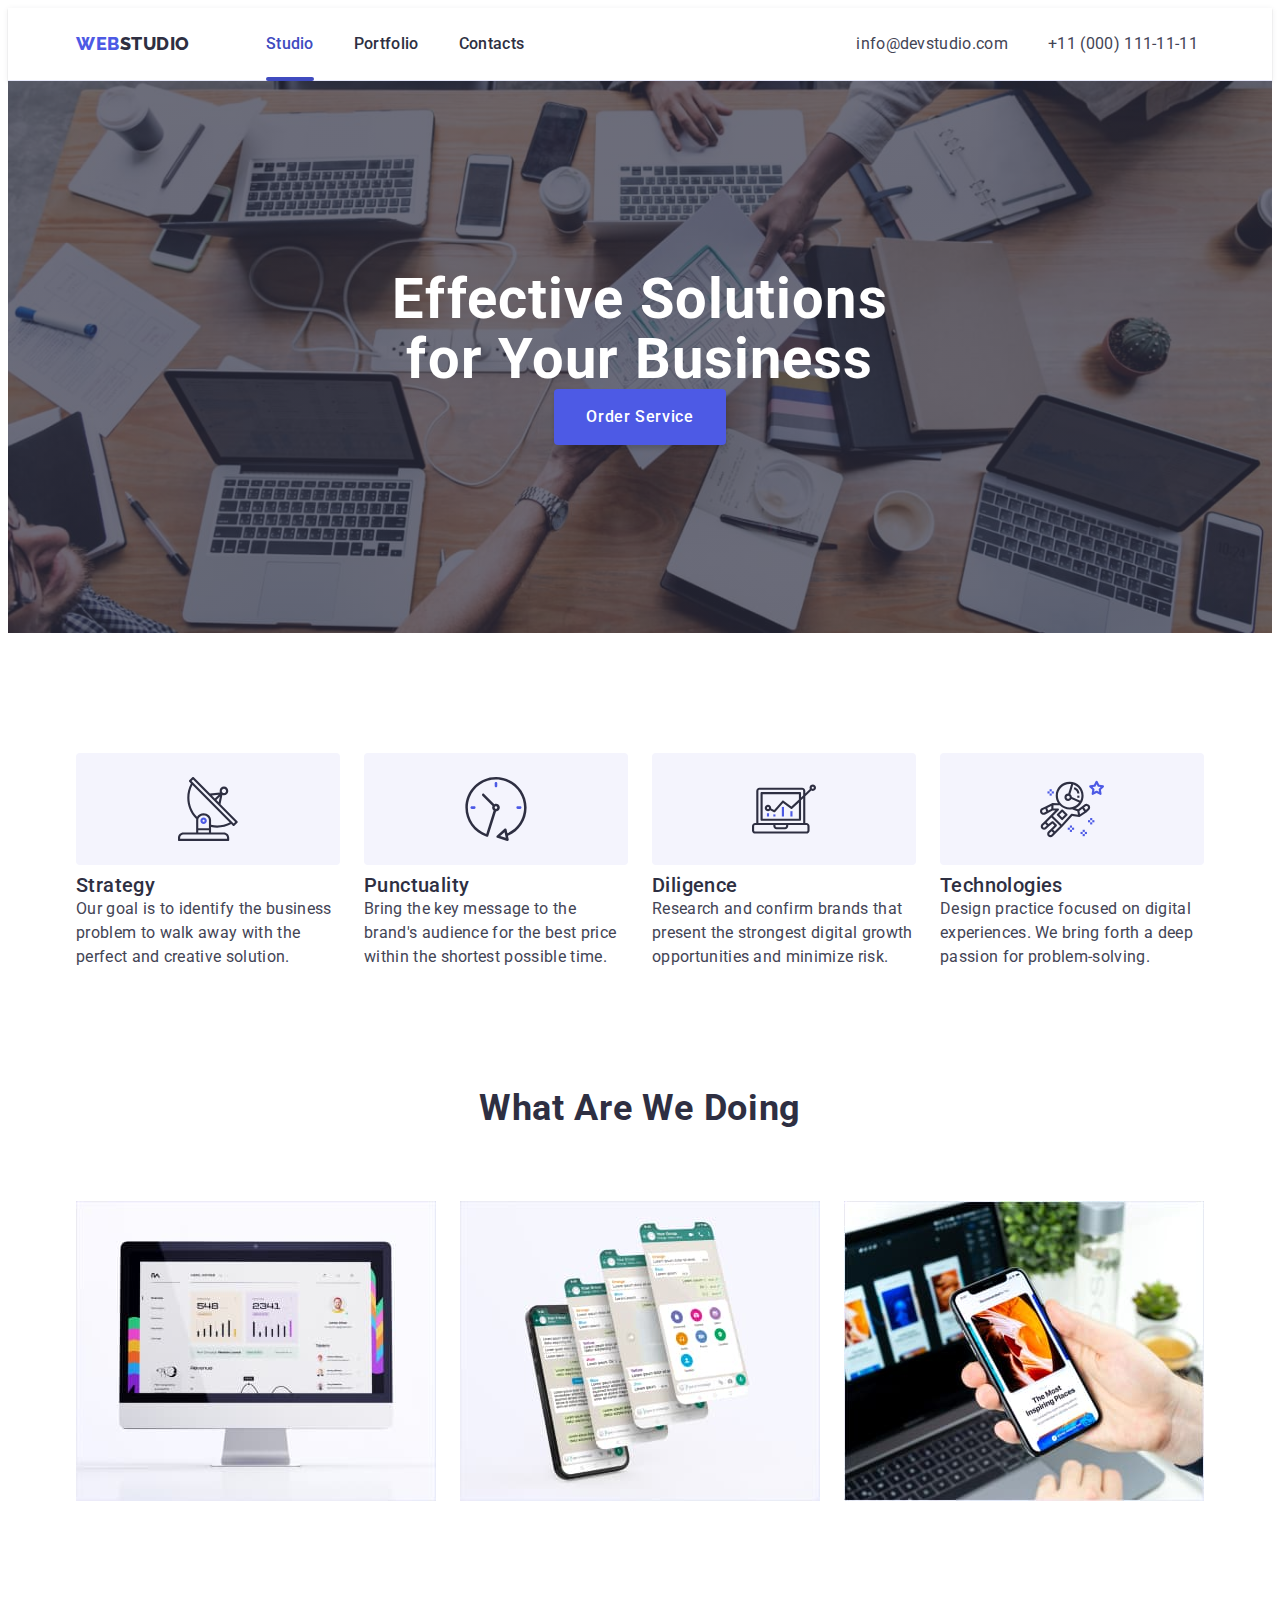
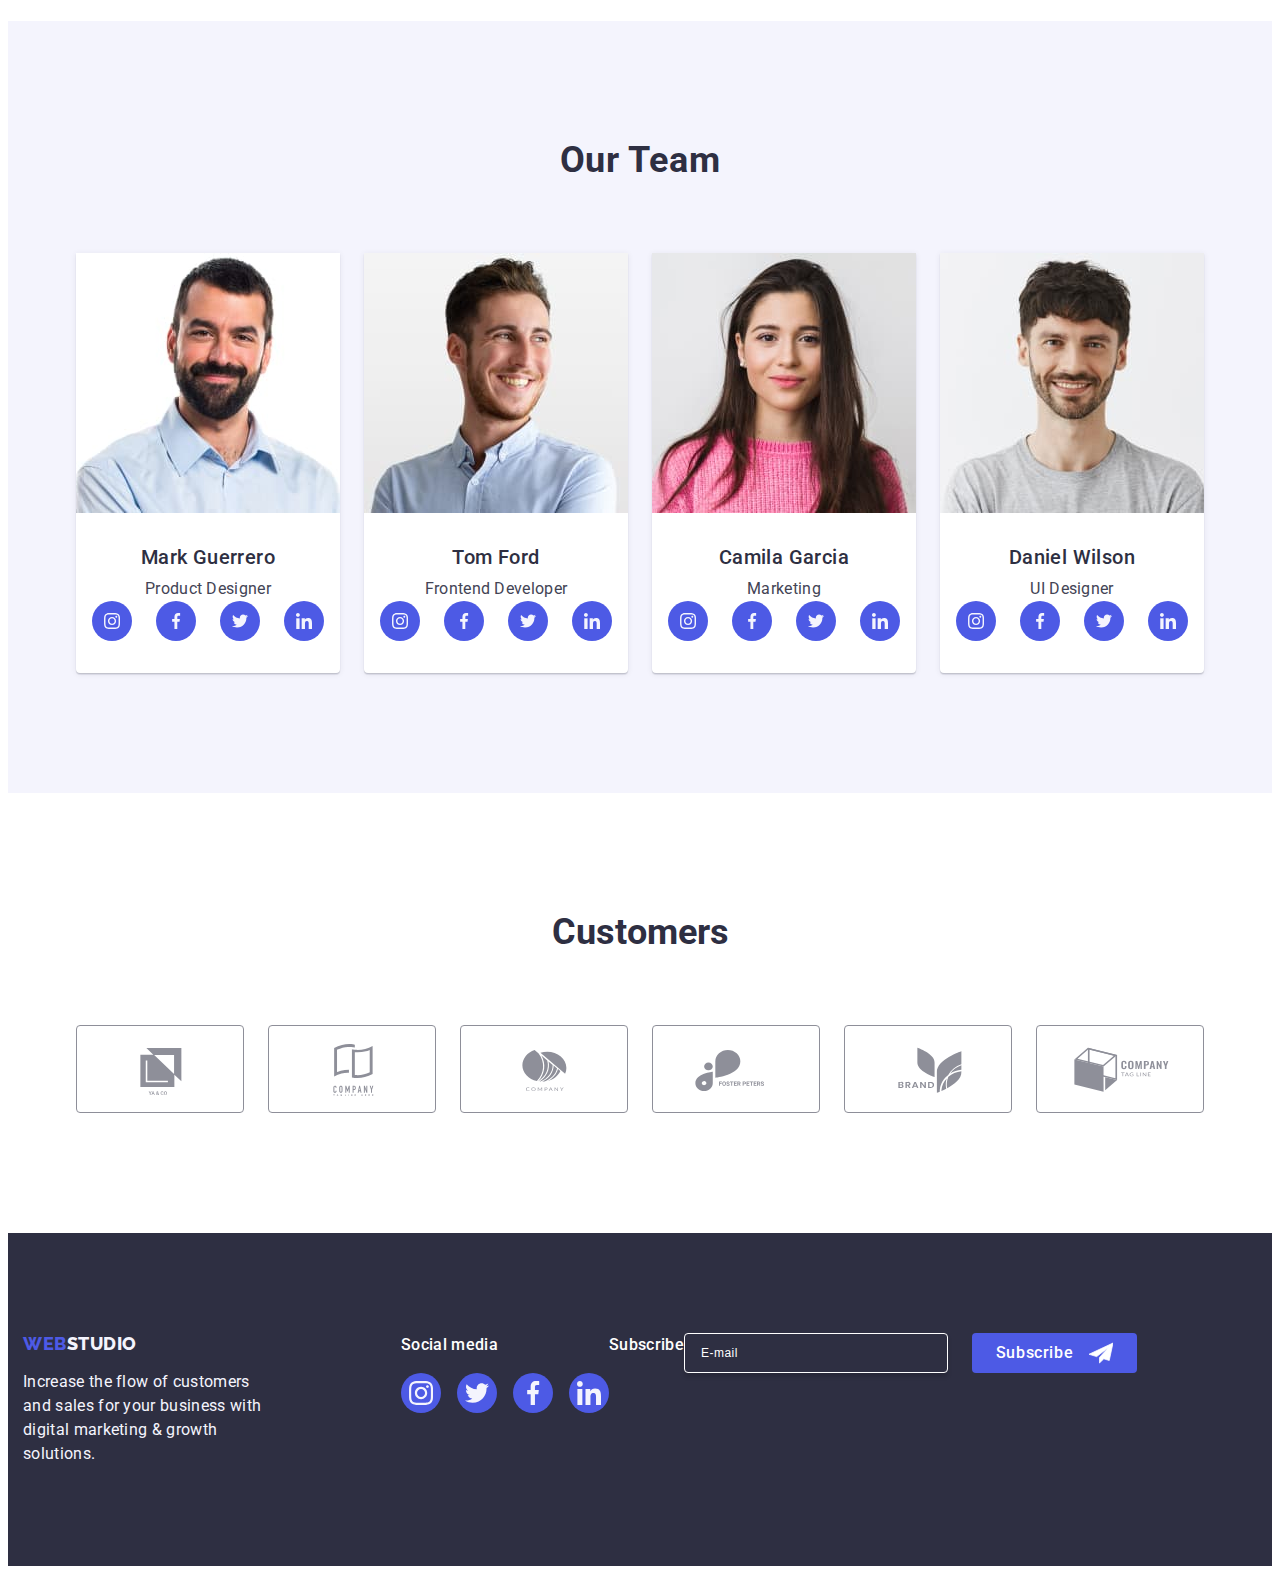
==== index.html @ aabfa842 "update" ====
<!DOCTYPE html>
<html lang="en">
  <head>
    <meta charset="utf-8" />
    <meta
      name="description"
      content="Learning the basics of HTML for beginners"
    />

    <title>WebStudio</title>
    <link
      rel="stylesheet"
      href="https://cdnjs.cloudflare.com/ajax/libs/modern-normalize/2.0.0/modern-normalize.min.css"
      integrity="sha512-4xo8blKMVCiXpTaLzQSLSw3KFOVPWhm/TRtuPVc4WG6kUgjH6J03IBuG7JZPkcWMxJ5huwaBpOpnwYElP/m6wg=="
      crossorigin="anonymous"
      referrerpolicy="no-referrer"
    />
    <link rel="stylesheet" href="./css/styles.css" />
    <link rel="preconnect" href="https://fonts.googleapis.com" />
    <link rel="preconnect" href="https://fonts.gstatic.com" crossorigin />
    <link
      href="https://fonts.googleapis.com/css2?family=Raleway:wght@800&family=Roboto:wght@400;500;700;900&display=swap"
      rel="stylesheet"
    />
  </head>
  <!-- Body -->
  <body>
    <header class="top-line">
      <div class="site-info container">
        <nav class="logo-line list">
          <a class="link logo-link" href="./index.html"
            >WEB<span class="logo-name">Studio</span></a
          >

          <ul class="list menu">
            <li class="pages">
              <a class="link input-list current" href="./index.html">Studio</a>
            </li>
            <li>
              <a class="link input-list" href="./portfolio.html">Portfolio</a>
            </li>
            <li>
              <a class="link input-list" href="">Contacts</a>
            </li>
          </ul>
        </nav>
        <address class="address-info">
          <ul class="list menu-contact">
            <li>
              <a class="link contacts-list" href="mailto:info@devstudio.com"
                >info@devstudio.com</a
              >
            </li>
            <li>
              <a class="link contacts-list" href="tel:+110001111111"
                >+11 (000) 111-11-11</a
              >
            </li>
          </ul>
        </address>
      </div>
    </header>
    <!-- Main -->
    <main>
      <!-- Section1 -->
      <section class="title">
        <div class="container">
          <h1 class="wrapper">Effective Solutions for Your Business</h1>
          <button class="main-button" type="button" data-modal-open="">
            Order Service
          </button>
        </div>
      </section>
      <!-- Section2 -->
      <section class="company-strategy">
        <div class="container">
          <h2 class="valuables visually-hidden">Hello</h2>
          <ul class="list card-set">
            <li class="list-item">
              <div class="image-company-box">
                <svg class="section-icon" width="64" height="64">
                  <use href="./images/icons.svg#icon-Group"></use>
                </svg>
              </div>
              <h3 class="valuables-list">Strategy</h3>
              <p class="valuables-descr">
                Our goal is to identify the business problem to walk away with
                the perfect and creative solution.
              </p>
            </li>

            <li class="list-item">
              <div class="image-company-box">
                <svg class="section-icon" width="64" height="64">
                  <use href="./images/icons.svg#icon-clock"></use>
                </svg>
              </div>

              <h3 class="valuables-list">Punctuality</h3>
              <p class="valuables-descr">
                Bring the key message to the brand's audience for the best price
                within the shortest possible time.
              </p>
            </li>

            <li class="list-item">
              <div class="image-company-box">
                <svg class="section-icon" width="64" height="64">
                  <use href="./images/icons.svg#icon-diagram"></use>
                </svg>
              </div>
              <h3 class="valuables-list">Diligence</h3>
              <p class="valuables-descr">
                Research and confirm brands that present the strongest digital
                growth opportunities and minimize risk.
              </p>
            </li>

            <li class="list-item">
              <div class="image-company-box">
                <svg class="section-icon" width="64" height="64">
                  <use href="./images/icons.svg#icon-astronaut"></use>
                </svg>
              </div>
              <h3 class="valuables-list">Technologies</h3>
              <p class="valuables-descr">
                Design practice focused on digital experiences. We bring forth a
                deep passion for problem-solving.
              </p>
            </li>
          </ul>
        </div>
      </section>
      <!-- Section3 -->
      <section class="pictures">
        <div class="container">
          <h2 class="company-activity">What are we doing</h2>
          <ul class="list picture-company">
            <li class="pic-description">
              <img src="./images/img1.jpg" alt="picture" width="360" />
            </li>
            <li class="pic-description">
              <img src="./images/img2.jpg" alt="picture2" width="360" />
            </li>
            <li class="pic-description">
              <img src="./images/img3.jpg" alt="picture3" width="360" />
            </li>
          </ul>
        </div>
      </section>

      <!-- Section4 -->
      <section class="section-team">
        <div class="container">
          <h2 class="team-workers">Our Team</h2>
          <ul class="list photo">
            <li class="specialists">
              <img src="./images/img4.jpg" alt="picture4" width="264" />
              <div class="profession">
                <h3 class="valuables-list-subtitle">Mark Guerrero</h3>
                <p class="valuables-list-descr">Product Designer</p>
                <ul class="social-networks">
                  <li class="social-media">
                    <a
                      class="social-link"
                      href="./images/icons.svg#icon-instagram"
                    >
                      <svg class="logotype" width="16" height="16">
                        <use href="./images/icons.svg#icon-instagram"></use>
                      </svg>
                    </a>
                  </li>
                  <li class="social-media">
                    <a
                      class="social-link"
                      href="./images/icons.svg#icon-facebook"
                      ><svg class="logotype" width="16" height="16">
                        <use href="./images/icons.svg#icon-facebook"></use>
                      </svg>
                    </a>
                  </li>
                  <li class="social-media">
                    <a
                      class="social-link"
                      href="./images/icons.svg#icon-twitter"
                    >
                      <svg class="logotype" width="16" height="16">
                        <use href="./images/icons.svg#icon-twitter"></use>
                      </svg>
                    </a>
                  </li>
                  <li class="social-media">
                    <a
                      class="social-link"
                      href="./images/icons.svg#icon-linkedin"
                      ><svg class="logotype" width="16" height="16">
                        <use href="./images/icons.svg#icon-linkedin"></use>
                      </svg>
                    </a>
                  </li>
                </ul>
              </div>
            </li>
            <li class="specialists">
              <img src="./images/img5.jpg" alt="picture5" width="264" />
              <div class="profession">
                <h3 class="valuables-list-subtitle">Tom Ford</h3>
                <p class="valuables-list-descr">Frontend Developer</p>
                <ul class="social-networks">
                  <li class="social-media">
                    <a
                      class="social-link"
                      href="./images/icons.svg#icon-instagram"
                      ><svg class="logotype" width="16" height="16">
                        <use href="./images/icons.svg#icon-instagram"></use>
                      </svg>
                    </a>
                  </li>
                  <li class="social-media">
                    <a
                      class="social-link"
                      href="./images/icons.svg#icon-facebook"
                      ><svg class="logotype" width="16" height="16">
                        <use href="./images/icons.svg#icon-facebook"></use>
                      </svg>
                    </a>
                  </li>
                  <li class="social-media">
                    <a
                      class="social-link"
                      href="./images/icons.svg#icon-twitter"
                      ><svg class="logotype" width="16" height="16">
                        <use href="./images/icons.svg#icon-twitter"></use>
                      </svg>
                    </a>
                  </li>
                  <li class="social-media">
                    <a
                      class="social-link"
                      href="./images/icons.svg#icon-linkedin"
                      ><svg class="logotype" width="16" height="16">
                        <use href="./images/icons.svg#icon-linkedin"></use>
                      </svg>
                    </a>
                  </li>
                </ul>
              </div>
            </li>

            <li class="specialists">
              <img src="./images/img6.jpg" alt="picture6" width="264" />
              <div class="profession">
                <h3 class="valuables-list-subtitle">Camila Garcia</h3>
                <p class="valuables-list-descr">Marketing</p>
                <ul class="social-networks">
                  <li class="social-media">
                    <a
                      class="social-link"
                      href="./images/icons.svg#icon-instagram"
                      ><svg class="logotype" width="16" height="16">
                        <use href="./images/icons.svg#icon-instagram"></use>
                      </svg>
                    </a>
                  </li>
                  <li class="social-media">
                    <a
                      class="social-link"
                      href="./images/icons.svg#icon-facebook"
                      ><svg class="logotype" width="16" height="16">
                        <use href="./images/icons.svg#icon-facebook"></use>
                      </svg>
                    </a>
                  </li>
                  <li class="social-media">
                    <a
                      class="social-link"
                      href="./images/icons.svg#icon-twitter"
                      ><svg class="logotype" width="16" height="16">
                        <use href="./images/icons.svg#icon-twitter"></use>
                      </svg>
                    </a>
                  </li>
                  <li class="social-media">
                    <a
                      class="social-link"
                      href="./images/icons.svg#icon-linkedin"
                      ><svg class="logotype" width="16" height="16">
                        <use href="./images/icons.svg#icon-linkedin"></use>
                      </svg>
                    </a>
                  </li>
                </ul>
              </div>
            </li>

            <li class="specialists">
              <img src="./images/img7.jpg" alt="picture7" width="264" />
              <div class="profession">
                <h3 class="valuables-list-subtitle">Daniel Wilson</h3>
                <p class="valuables-list-descr">UI Designer</p>
                <ul class="social-networks">
                  <li class="social-media">
                    <a
                      class="social-link"
                      href="./images/icons.svg#icon-instagram"
                      ><svg class="logotype" width="16" height="16">
                        <use href="./images/icons.svg#icon-instagram"></use>
                      </svg>
                    </a>
                  </li>
                  <li class="social-media">
                    <a
                      class="social-link"
                      href="./images/icons.svg#icon-facebook"
                      ><svg class="logotype" width="16" height="16">
                        <use href="./images/icons.svg#icon-facebook"></use>
                      </svg>
                    </a>
                  </li>
                  <li class="social-media">
                    <a
                      class="social-link"
                      href="./images/icons.svg#icon-twitter"
                      ><svg class="logotype" width="16" height="16">
                        <use href="./images/icons.svg#icon-twitter"></use>
                      </svg>
                    </a>
                  </li>
                  <li class="social-media">
                    <a
                      class="social-link"
                      href="./images/icons.svg#icon-linkedin"
                      ><svg class="logotype" width="16" height="16">
                        <use href="./images/icons.svg#icon-linkedin"></use>
                      </svg>
                    </a>
                  </li>
                </ul>
              </div>
            </li>
          </ul>
        </div>
      </section>
      <!-- Section 5 -->
      <section class="customers">
        <div class="container">
          <h2 class="section-name">Customers</h2>
          <ul class="clients">
            <li class="client-pic">
              <a class="client-img" href="./images/icons.svg#icon-Logotip"
                ><svg class="client-logo" width="104" height="56">
                  <use href="./images/icons.svg#icon-Logotip"></use>
                </svg>
              </a>
            </li>
            <li class="client-pic">
              <a class="client-img" href="./images/icons.svg#icon-Logotip1"
                ><svg class="client-logo" width="104" height="56">
                  <use href="./images/icons.svg#icon-Logotip1"></use>
                </svg>
              </a>
            </li>
            <li class="client-pic">
              <a class="client-img" href="./images/icons.svg#icon-Logotip2"
                ><svg class="client-logo" width="104" height="56">
                  <use href="./images/icons.svg#icon-Logotip2"></use>
                </svg>
              </a>
            </li>
            <li class="client-pic">
              <a class="client-img" href="./images/icons.svg#icon-Logotip3"
                ><svg class="client-logo" width="104" height="56">
                  <use href="./images/icons.svg#icon-Logotip3"></use>
                </svg>
              </a>
            </li>
            <li class="client-pic">
              <a class="client-img" href="./images/icons.svg#icon-Logotip4"
                ><svg class="client-logo" width="104" height="56">
                  <use href="./images/icons.svg#icon-Logotip4"></use>
                </svg>
              </a>
            </li>
            <li class="client-pic">
              <a class="client-img" href="./images/icons.svg#icon-Logotip5"
                ><svg class="client-logo" width="104" height="56">
                  <use href="./images/icons.svg#icon-Logotip5"></use>
                </svg>
              </a>
            </li>
          </ul>
        </div>
      </section>
    </main>
    <!-- Footer -->
    <footer class="page-down">
      <div class="container foot-class">
        <div class="logo-contain">
          <a class="link logo-web" href="./index.html"
            >Web<span class="logo-down-name">Studio</span></a
          >
          <p class="footer-descr">
            Increase the flow of customers and sales for your business with
            digital marketing & growth solutions.
          </p>
        </div>

        <div>
          <p class="social-m">Social media</p>
          <ul class="social-icon">
            <li class="link-item">
              <a class="social-id" href="./images/icons.svg#icon-instagram"
                ><svg class="id-media" width="24" height="24">
                  <use href="./images/icons.svg#icon-instagram"></use>
                </svg>
              </a>
            </li>
            <li class="link-item">
              <a class="social-id" href="./images/icons.svg#icon-twitter"
                ><svg class="id-media" width="24" height="24">
                  <use href="./images/icons.svg#icon-twitter"></use>
                </svg>
              </a>
            </li>
            <li class="link-item">
              <a class="social-id" href="./images/icons.svg#icon-facebook"
                ><svg class="id-media" width="24" height="24">
                  <use href="./images/icons.svg#icon-facebook"></use>
                </svg>
              </a>
            </li>
            <li class="link-item">
              <a class="social-id" href="./images/icons.svg#icon-linkedin"
                ><svg class="id-media" width="24" height="24">
                  <use href="./images/icons.svg#icon-linkedin"></use>
                </svg>
              </a>
            </li>
          </ul>
        </div>
        <div class="footer-bottom">
          <p class="subscribe-class">Subscribe</p>
          <form class="footer-form" name="subscribe_form">
            <label class="label-class">
              <input
                class="footer-form-input"
                name="subscribe_email"
                type="email"
                placeholder="E-mail"
            /></label>

            <button class="button-form" type="submit">
              Subscribe
              <svg class="button-form-icon" width="24" height="24">
                <use href="./images/icons.svg#icon-Frame-3"></use>
              </svg>
            </button>
          </form>
        </div>
      </div>
    </footer>
    <!-- Modal window -->

    <div class="backdrop is-hidden" data-modal>
      <div class="modal">
        <button type="button" class="close-button" data-modal-close>
          <svg class="modal-icon" width="8" height="8">
            <use href="./images/icons.svg#icon-close-black-18dp-2-1"></use>
          </svg>
        </button>
        <p class="modal-caption">
          Leave your contacts and we will call you back
        </p>
        <form
          class="modal-form"
          name="feedback-form"
          novalidate
          autocomplete="on"
        >
          <div class="modal-form-contain">
            <label class="modal-form-label" for="user-name">Name</label>
            <div class="modal-form-field">
              <input
                class="modal-form-input"
                type="text"
                name="user-name"
                id="user-name"
                placeholder="Ivan Ivanov"
                required
                minlength="3"
              />
              <svg class="modal-form-icon" width="18" height="24">
                <use href="./images/icons.svg#icon-person-black-18dp-1"></use>
              </svg>
            </div>
          </div>

          <div class="modal-form-contain">
            <label class="modal-form-label" for="user-phone">Phone</label>
            <div class="modal-form-field">
              <input
                class="modal-form-input"
                type="tel"
                name="user-phone"
                id="user-phone"
                placeholder=""
                minlength="12"
                maxlength="12"
              />
              <svg class="modal-form-icon" width="18" height="24">
                <use href="./images/icons.svg#icon-phone-black-18dp-1"></use>
              </svg>
            </div>
          </div>

          <div class="modal-form-contain">
            <label class="modal-form-label" for="user-email">Email</label>
            <div class="modal-form-field">
              <input
                class="modal-form-input"
                type="email"
                name="user-email"
                id="user-email"
                placeholder="example@example.com"
                required
              />
              <svg class="modal-form-icon" width="18" height="24">
                <use href="./images/icons.svg#icon-email-black-18dp-1"></use>
              </svg>
            </div>
          </div>

          <div class="modal-form-contain">
            <label class="modal-form-label" for="user-comment">Comments</label>
            <div class="modal-form-field">
              <textarea
                class="modal-form-comment"
                name="user-comment"
                id="user-comment"
                rows="5"
                placeholder="Text input"
              ></textarea>
            </div>
          </div>

          <div class="checkbox-container">
            <input
              class="checkbox visually-hidden"
              type="checkbox"
              name="user-privacy"
              value="true"
              id="user-privacy"
            />
            <label class="modal-form-agreement" for="user-privacy"
              >I accept the terms and conditions of the
              <span class="modal-form-desc">
                <svg class="modal-icon-check" width="10" height="8">
                  <use href="./images/icons.svg#icon-Checkbox"></use>
                </svg>
              </span>
              <a
                class="modal-form-link"
                href=""
                target="_blank"
                rel="noopener noreferrer"
                >Privacy Policy</a
              >
            </label>
          </div>

          <button class="button-form modal-form-btn" type="submit">Send</button>
        </form>
      </div>
    </div>

    <script src="./js/modal.js"></script>
  </body>
</html>
---- css/styles.css ----
:root {
  --brand-color: #404bf4;
  --primary-white-color: #ffffff;
  --body-color: #434455;
  --clasic-background-color: #f4f4fd;
  --footer-color: #2e2f42;
  --button-color: #4d5ae5;
}
h1,
h2,
h3,
h4 {
  margin: 0;
}
p {
  margin: 0;
}
ul {
  margin: 0;
  padding: 0;
  list-style-type: none;
}
.title {
  background-color: #2e2f42;
  background-image: linear-gradient(
      rgba(46, 47, 66, 0.7),
      rgba(46, 47, 66, 0.7)
    ),
    url(../images/people-office.jpg);
  background-repeat: no-repeat;
  background-size: cover;
  background-position: center;
  color: white;
  padding: 188px 0;
  max-width: 1440px;
}
.logo-name {
  color: #2e2f42;
  font-family: "Raleway", sans-serif;
  font-weight: 800;
  font-size: 18px;
  line-height: 1.17;
  letter-spacing: 0.03em;
  text-transform: uppercase;
}
.logo-link {
  font-family: "Raleway", sans-serif;
  font-weight: 800;
  font-size: 18px;
  line-height: 1.17;
  letter-spacing: 0.03em;
  text-transform: uppercase;
  color: #4d5ae5;
  margin-right: 76px;
}
.logo-down-name {
  font-family: "Raleway", sans-serif;
  font-weight: 800;
  font-size: 18px;
  line-height: 1.17;
  letter-spacing: 0.03em;
  text-transform: uppercase;
  color: #f4f4fd;
}

.company-activity {
  background-color: white;
  color: #2e2f42;
  font-size: 36px;
  line-height: 1.11;
  text-align: center;
  letter-spacing: 0.02em;
  text-transform: capitalize;
  margin-bottom: 72px;
}
.team-workers {
  background-color: #f4f4fd;
  color: #2e2f42;
  font-size: 36px;
  line-height: 1.11;
  text-align: center;
  letter-spacing: 0.02em;
  text-transform: capitalize;
  margin-bottom: 72px;
}
.photo {
  display: flex;
  gap: 24px;
}
.valuables-list {
  width: 264px;
  color: var(--navyblue, #2e2f42);
  font-size: 20px;
  font-style: normal;
  font-weight: 500;
  line-height: 24px;
  letter-spacing: 0.4px;
}
.valuables-descr {
  width: 264px;
  color: var(--slate, #434455);
  font-size: 16px;
  font-style: normal;
  font-weight: 400;
  line-height: 24px;
  letter-spacing: 0.32px;
}
.valuables-list-descr {
  color: #434455;
  font-size: 16px;
  line-height: 1.5;
  letter-spacing: 0.02em;
  text-align: center;
  line-height: 24px;
}

.logo-web {
  font-family: "Raleway", sans-serif;
  font-weight: 800;
  font-size: 18px;
  line-height: 1.17;
  letter-spacing: 0.03em;
  text-transform: uppercase;
  color: #4d5ae5;
  display: inline-block;
  margin-bottom: 16px;
}
.main-button {
  background-color: #4d5ae5;
  color: white;
  font-family: "Roboto", sans-serif;
  font-weight: 500;
  font-size: 16px;
  line-height: 1.5;
  letter-spacing: 0.04em;
  cursor: pointer;
  padding: 16px 32px;
  border-radius: 4px;
  box-shadow: 0px 4px 4px 0px rgba(0, 0, 0, 0.15);
  display: block;
  min-width: 169px;
  height: 56px;
  border: none;
  margin: 0 auto;
  transition: background-color 250ms cubic-bezier(0.4, 0, 0.2, 1);
}
.link {
  text-decoration: none;
}
.main-button:hover {
  color: white;
  background-color: #404bbf;
}
.main-button:focus {
  background-color: #404bbf;
}
.other-buttons {
  font-family: "Roboto", sans-serif;
  color: #4d5ae5;
  background-color: #f4f4fd;
  font-weight: 500;
  font-size: 16px;
  line-height: 1.5;
  letter-spacing: 0.04em;
  cursor: pointer;
  padding: 12px 24px;
  border: 1px solid #e7e9fc;
  border-radius: 4px;
  transition: color 250ms cubic-bezier(0.4, 0, 0.2, 1),
    background-color 250ms cubic-bezier(0.4, 0, 0.2, 1),
    border-color 250ms cubic-bezier(0.4, 0, 0.2, 1),
    box-shadow 250ms cubic-bezier(0.4, 0, 0.2, 1);
}
.other-buttons:hover,
.other-buttons:focus {
  color: white;
  background-color: #404bbf;
  border: 1px solid transparent;
  box-shadow: 0px 3px 1px rgba(0, 0, 0, 0.1), 0px 2px 1px rgba(0, 0, 0, 0.08),
    0px 2px 2px rgba(0, 0, 0, 0.12);
}

.apps {
  display: block;
  transition: box-shadow 250ms cubic-bezier(0.4, 0, 0.2, 1);
}
.apps:hover,
.apps:focus {
  box-shadow: 0px 1px 6px rgba(46, 47, 66, 0.08),
    0px 1px 1px rgba(46, 47, 66, 0.16), 0px 2px 1px rgba(46, 47, 66, 0.08);
  transform: translateY(0%);
}
.footer-descr {
  color: #f4f4fd;
  line-height: 1.5;
  letter-spacing: 0.02em;
  max-width: 264px;
}
.input-list {
  font-weight: 500;
  font-size: 16px;
  line-height: 1.5;
  letter-spacing: 0.02em;
  text-decoration: none;
  padding: 24px 0 24px;
  display: block;
  position: relative;
  transition: color 250ms cubic-bezier(0.4, 0, 0.2, 1);
  color: var(--navyblue, #2e2f42);
}
.current {
  color: #404bbf;
  position: relative;
}
.current::after {
  width: 100%;
  content: "";
  position: absolute;
  left: 0;
  bottom: -1px;
  height: 4px;
  background-color: #404bbf;
  border-radius: 2px;
  transition: border-radius 2px;
}

.input-list:hover,
.input-list:focus {
  color: #404bbf;
}

.pages {
  position: relative;
  color: #404bbf;
  transition: color 250ms cubic-bezier(0.4, 0, 0.2, 1);
}
.pages::after {
  position: absolute;
  left: 0;
  bottom: -1px;
  height: 4px;
  background-color: #404bbf;
  border-radius: 2px;
}

.list {
  list-style: none;
}
body {
  font-family: "Roboto", sans-serif;
  color: #434455;
  background-color: #ffffff;
}
.second-title {
  font-weight: 500;
  font-size: 20px;
  line-height: 1.2;
  letter-spacing: 0.02em;
  color: #2e2f42;
}
.contains {
  font-size: 16px;
  line-height: 1.5;
  letter-spacing: 0.02em;
  color: #434455;
}
.contains:hover,
.contains:focus {
  transform: translateY(0%);
}
address {
  font-style: normal;
}
.wrapper {
  font-size: 56px;
  line-height: 60px;
  text-align: center;
  letter-spacing: 0.02em;
  color: #ffffff;
  max-width: 496px;
  height: 120px;
  margin-bottom: 48px;
  margin: 0 auto;
  font-weight: 700;
}
.valuables {
  font-weight: 500;
  font-size: 20px;
  line-height: 1.2;
  letter-spacing: 0.02em;
  color: #2e2f42;
}
.valuables-list-subtitle {
  font-weight: 500;
  font-size: 20px;
  line-height: 1.2;
  letter-spacing: 0.02em;
  color: #2e2f42;
  background-color: #ffffff;
  margin-bottom: 8px;
  text-align: center;
}
.image-company-box {
  background-color: #f4f4fd;
  border-radius: 4px;
  width: 264px;
  height: 112px;
  flex-shrink: 0;
  margin-bottom: 8px;
  display: flex;
  justify-content: center;
  align-items: center;
}

.logo-icon {
  display: flex;
  justify-content: center;
  align-items: center;
  border-radius: 10px;
  width: 40px;
  height: 40px;
  background-color: #4d5ae5;
  color: #f4f4fd;
}
.second-title {
  font-weight: 500;
  font-size: 20px;
  line-height: 1.2;
  letter-spacing: 0.02em;
  color: #2e2f42;
  margin-bottom: 8px;
}
.contacts-list {
  font-size: 16px;
  line-height: 1.5;
  letter-spacing: 0.02em;
  color: #434455;
  transition: color 250ms cubic-bezier(0.4, 0, 0.2, 1);
}
.contacts-list:hover,
.contacts-list:focus {
  color: #404bbf;
}

.section-team {
  background-color: #f4f4fd;
  padding: 120px 0;
}
.specialists {
  box-shadow: 0px 1px 6px rgba(46, 47, 66, 0.08),
    0px 1px 1px rgba(46, 47, 66, 0.16), 0px 2px 1px rgba(46, 47, 66, 0.08);
  background-color: #ffffff;
  width: calc((100% - 72px) / 4);
  border-radius: 0px 0px 4px 4px;
}
.container {
  max-width: 1158px;
  margin: 0 auto;
  padding: 0 15px;
}
.site-info {
  display: flex;
  align-items: center;
}
.logo-line {
  display: flex;
  align-items: center;
  margin-right: 332px;
}
.menu {
  display: flex;
  gap: 40px;
  justify-content: flex-start;
}
.menu-contact {
  display: flex;
  justify-content: flex-end;
  gap: 40px;
  flex-wrap: nowrap;
}
img {
  display: block;
  max-width: 100%;
  height: auto;
}
.top-line {
  border-bottom: 1px solid #e7e9fc;
  box-shadow: 0px 2px 1px rgba(46, 47, 66, 0.08),
    0px 1px 1px rgba(46, 47, 66, 0.16), 0px 1px 6px rgba(46, 47, 66, 0.08);
}
*,
::after,
::before {
  box-sizing: border-box;
}
.card-set {
  display: flex;
  flex-wrap: wrap;
  gap: 24px;
}
.visually-hidden {
  position: absolute;
  width: 1px;
  height: 1px;
  margin: -1px;
  border: 0;
  padding: 0;
  white-space: nowrap;
  clip-path: inset(100%);
  clip: rect(0 0 0 0);
  overflow: hidden;
}
.company-strategy {
  padding: 120px 0;
}
.list-item {
  width: calc((100% - 72px) / 4);
}
.pictures {
  padding-bottom: 120px;
}
.picture-company {
  display: flex;
  gap: 24px;
}
.pic-description {
  width: calc((100% - 48px) / 3);
}
.profession {
  padding: 32px 0;
}
.portfolio-class {
  border-bottom: 1px solid #e7e9fc;
}
.portfolio-info {
  display: flex;
  align-items: center;
}
.adress-info {
  display: flex;
  gap: 40px;
}
.buttons {
  padding-top: 96px;
  padding-bottom: 120px;
}
.button-list {
  display: flex;
  justify-content: center;
  gap: 24px;
  margin-bottom: 72px;
}
.company-app {
  padding: 32px 16px;
  border: 1px solid #e7e9fc;
  border-top: none;
}
.app-img {
  position: relative;
  overflow: hidden;
}

.address-info {
  display: flex;
  gap: 40px;
}
.company-pic {
  display: flex;
  flex-wrap: wrap;
  column-gap: 24px;
  row-gap: 48px;
}
.img-decript {
  width: calc((100% - 48px) / 3);
}
.email-info {
  display: flex;
  gap: 40px;
}
.social-networks {
  display: flex;
  justify-content: center;
  gap: 24px;
}
.social-media {
  width: 40px;
  height: 40px;
}
.social-link {
  width: 100%;
  height: 100%;
  background-color: #4d5ae5;
  border-radius: 50%;
  display: flex;
  align-items: center;
  justify-content: center;
  transition: background-color 250ms cubic-bezier(0.4, 0, 0.2, 1);
}
.social-link:hover,
.social-link:focus {
  background-color: #404bbf;
}

.logotype {
  fill: #f4f4fd;
}
.customers {
  padding-top: 120px;
  padding-bottom: 120px;
}
.section-name {
  font-size: 36px;
  line-height: 1.11;
  color: #2e2f42;
  margin-bottom: 72px;
  text-align: center;
}
.clients {
  display: flex;
  gap: 24px;
}
.client-pic {
  width: calc((100% - 120px) / 6);
  height: 88px;
}
.client-img {
  width: 100%;
  height: 100%;
  border: 1px solid #8e8f99;
  border-radius: 4px;
  display: flex;
  align-items: center;
  justify-content: center;
  color: #8e8f99;
  transition: border-color 250ms cubic-bezier(0.4, 0, 0.2, 1),
    color 250ms cubic-bezier(0.4, 0, 0.2, 1);
}
.client-img:hover,
.client-img:focus {
  border-color: #404bbf;
  color: #404bbf;
}

.foot-class {
  display: flex;
  align-items: baseline;
  margin-right: 120px;
}
.logo-contain {
  margin-right: 120px;
}
.social-m {
  font-weight: 500;
  font-size: 16px;
  line-height: 1.5;
  letter-spacing: 0.02em;
  color: #ffffff;
  margin-bottom: 16px;
}
.social-icon {
  display: flex;
  gap: 16px;
}
.link-item {
  width: 40px;
  height: 40px;
}
.social-id {
  width: 100%;
  height: 100%;
  background-color: #4d5ae5;
  border-radius: 50%;
  display: flex;
  align-items: center;
  justify-content: center;
  transition: background-color 250ms cubic-bezier(0.4, 0, 0.2, 1);
}
.social-id:hover,
.social-id:focus {
  background-color: #31d0aa;
}
.id-media {
  fill: #f4f4fd;
}
.client-logo {
  fill: currentColor;
}

/* Modal window */
.backdrop {
  position: fixed;
  top: 0;
  left: 0;
  width: 100%;
  height: 100%;
  transition: opacity 250ms cubic-bezier(0.4, 0, 0.2, 1),
    visibility 250ms cubic-bezier(0.4, 0, 0.2, 1);
  background-color: rgba(46, 47, 66, 0.4);
}
.is-hidden {
  opacity: 0;
  visibility: hidden;
  pointer-events: none;
}
.modal {
  position: absolute;
  top: 50%;
  left: 50%;
  transform: translate(-50%, -50%) scale(1);
  width: 408px;
  min-height: 584px;
  background: #fcfcfc;
  box-shadow: 0px 1px 1px rgba(0, 0, 0, 0.14), 0px 1px 3px rgba(0, 0, 0, 0.12),
    0px 2px 1px rgba(0, 0, 0, 0.2);
  border-radius: 4px;
  transition: transform 250ms cubic-bezier(0.4, 0, 0.2, 1);
  padding: 24px;
}
.close-button {
  position: absolute;
  top: 24px;
  right: 24px;
  width: 24px;
  height: 24px;
  border-radius: 50%;
  display: flex;
  align-items: center;
  justify-content: center;
  background-color: #e7e9fc;
  border: 1px solid rgba(0, 0, 0, 0.1);
  padding: 0;
  cursor: pointer;
  transition: background-color 250ms cubic-bezier(0.4, 0, 0.2, 1),
    border 250ms cubic-bezier(0.4, 0, 0.2, 1);
}
.close-button:hover,
.close-button:focus {
  background-color: #404bbf;
  border: none;
  fill: #ffffff;
}
.modal-icon {
  transition: fill 250ms cubic-bezier(0.4, 0, 0.2, 1);
}

.page-down {
  background-color: #2e2f42;
  padding: 100px 0;
}
.port-footer {
  display: flex;
  align-items: baseline;
}
.footer-media {
  font-weight: 500;
  font-size: 16px;
  line-height: 1.5;
  letter-spacing: 0.02em;
  color: #ffffff;
  margin-bottom: 16px;
}
.icons-logo-foot {
  display: flex;
  gap: 16px;
}
.card-content {
  position: relative;
  overflow: hidden;
}
.box {
  position: relative;
  overflow: hidden;
}
.overlay {
  position: absolute;
  top: 0;
  font-size: 16px;
  font-weight: 400;
  line-height: 1.5;
  letter-spacing: 0.02em;
  color: var(--cloud, #f4f4fd);
  padding: 40px 32px;
  background-color: #4d5ae5;
  width: 100%;
  height: 100%;

  transform: translateY(100%);
  transition: transform 250ms cubic-bezier(0.4, 0, 0.2, 1);
}

.apps:hover .overlay,
.apps:focus .overlay {
  transform: translateY(0);
}

/* Modal form */

.modal {
  padding: 72px 24px 24px 24px;
}

.modal-caption {
  font-weight: 500;
  font-size: 16px;
  line-height: 1.5;
  text-align: center;
  letter-spacing: 0.02em;
  color: var(--#2E2F42);
  margin-bottom: 16px;
}
.modal-form-contain {
  margin-bottom: 8px;
}

.modal-form-label {
  font-size: 12px;
  line-height: 1.17;
  letter-spacing: 0.04em;
  color: var(--lightslate, #8e8f99);
  display: block;
  margin-bottom: 4px;
}
.modal-form-field {
  position: relative;
}
.modal-form-input {
  width: 100%;
  height: 40px;
  border: 1px solid rgba(46, 47, 66, 0.4);
  border-radius: 4px;
  background-color: transparent;
  padding-left: 38px;
  outline: transparent;
  transition: border-color 250ms cubic-bezier(0.4, 0, 0.2, 1);
}
.modal-form-input::placeholder {
  opacity: 0;
  color: var(--navyblue-modal, rgba(46, 47, 66, 0.4));
}
.modal-form-input:focus::placeholder {
  opacity: 1;
  transition-delay: 0s;
}

.modal-form-input:focus,
.modal-form-comment:focus {
  border-color: #4d5ae5;
}
.modal-form-input:checked {
  background-color: var(--#404bbf);
  border: none;
  fill: var(--#F4F4FD);
}
.modal-form-comment {
  width: 100px;
  height: 120px;
  font-size: 12px;
  line-height: 1.17;
  letter-spacing: 0.04em;
  color: rgba(46, 47, 66, 0.4);
  border: 1px solid rgba(46, 47, 66, 0.4);
  border-radius: 4px;
  background-color: transparent;
  padding: 8px 16px;
  outline: transparent;
  resize: none;
  transition: border-color 250ms cubic-bezier(0.4, 0, 0.2, 1);
}
.modal-form-comment::placeholder {
  color: var(--navyblue-modal, rgba(46, 47, 66, 0.4));
}

.modal-form-agreement {
  display: block;
  font-size: 12px;
  line-height: 1.17;
  letter-spacing: 0.04em;
  color: var(--#8e8f99);
}

.modal-form-desc {
  width: 16px;
  height: 16px;
  border: 1px solid rgba(46, 47, 66, 0.4);
  border-radius: 2px;
  transition: background-color 250ms cubic-bezier(0.4, 0, 0.2, 1),
    border 250ms cubic-bezier(0.4, 0, 0.2, 1),
    fill 250ms cubic-bezier(0.4, 0, 0.2, 1);
  display: inline-flex;
  align-items: center;
  justify-content: center;
  fill: transparent;
}

.modal-form-link {
  color: var(--iris, #4d5ae5);
}
.modal-form-btn {
  margin-top: 24px;
}
.modal-form-input {
  padding-left: 38px;
}
.modal-form-icon {
  fill: none;
  stroke: #2e2f42;
  position: absolute;
  top: 50%;
  left: 16px;
  transform: translateY(-50%);
  transition: fill 250ms cubic-bezier(0.4, 0, 0.2, 1);
}
.modal-form-input:focus + .modal-form-icon {
  stroke: #4d5ae5;
  fill: #4d5ae5;
}
.modal-form-field {
  position: relative;
}
.modal-comment {
  margin-bottom: 16px;
}
.checkbox-container {
  margin-bottom: 24px;
}
/* Footer form */
.footer-bottom {
  display: flex;
  justify-content: space-between;
}
.button-form {
  display: flex;
  min-width: 165px;
  height: 40px;
  justify-content: center;
  align-items: center;
  font-family: "Roboto", sans-serif;
  font-size: 16px;
  font-weight: 500;
  line-height: 1.5;
  letter-spacing: 0.04em;
  color: #ffffff;
  cursor: pointer;
  background-color: #4d5ae5;
  border: none;
  border-radius: 4px;
}
.button-form-icon {
  fill: none;
  stroke: #ffffff;
  margin-left: 16px;
}

.button-form:hover,
.button-form:focus {
  color: white;
  background-color: #404bbf;
}

/* Subscribe */
.subscribe-class {
  margin-bottom: 16px;
  font-weight: 500;
  font-size: 16px;
  line-height: 1.5;
  letter-spacing: 0.02em;
  color: #ffffff;
}
.footer-form-input {
  width: 264px;
  height: 40px;
  border-radius: 4px;
  border: 1px solid var(--white, #fff);
  box-shadow: 0px 4px 4px 0px rgba(0, 0, 0, 0.15);
  background: transparent;
  color: #ffffff;
  transition: border-color var(--animation);
  font-size: 12px;
  line-height: 1.5;
  letter-spacing: 0.04em;
  padding-left: 16px;
}
.footer-form-input::placeholder {
  color: var(--white, #fff);
}
.footer-form-input:focus {
  border: 1px solid #4d5ae5;
}
.footer-form {
  display: flex;
  align-items: center;
  gap: 24px;
}
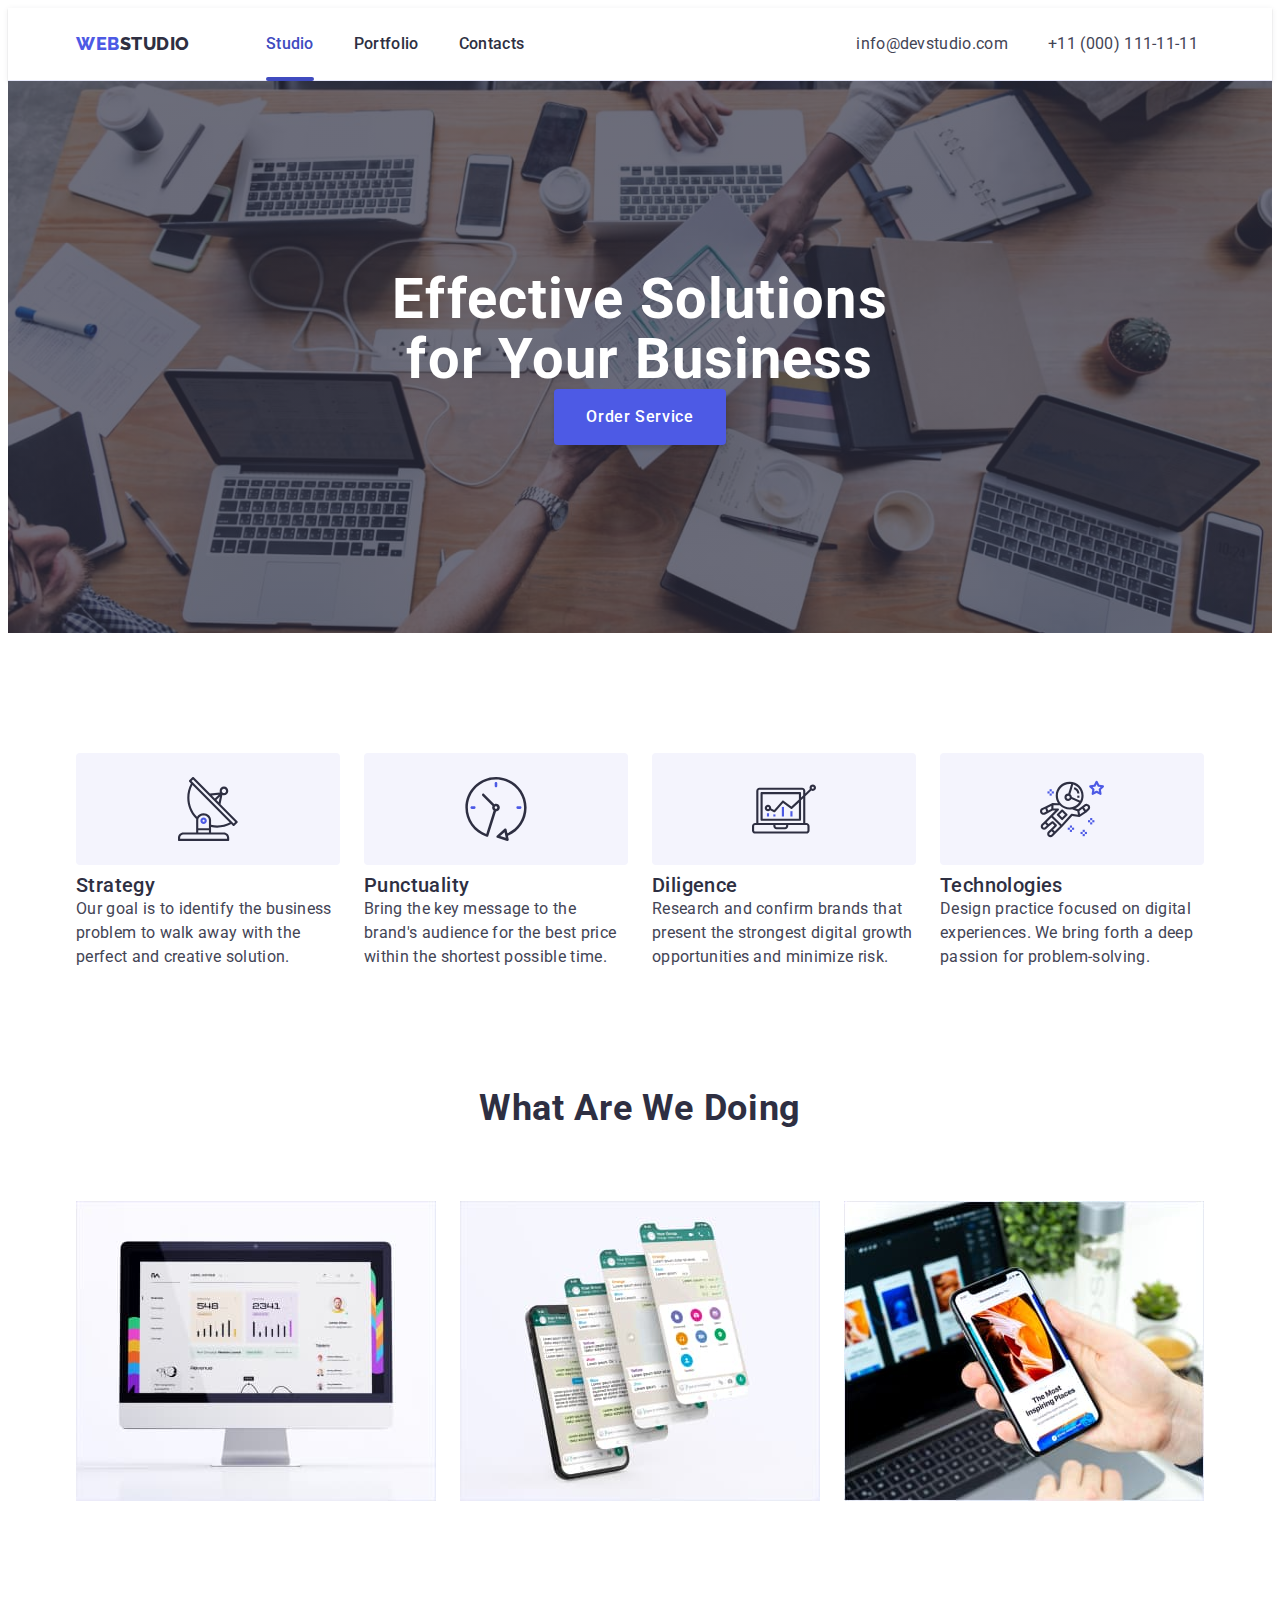
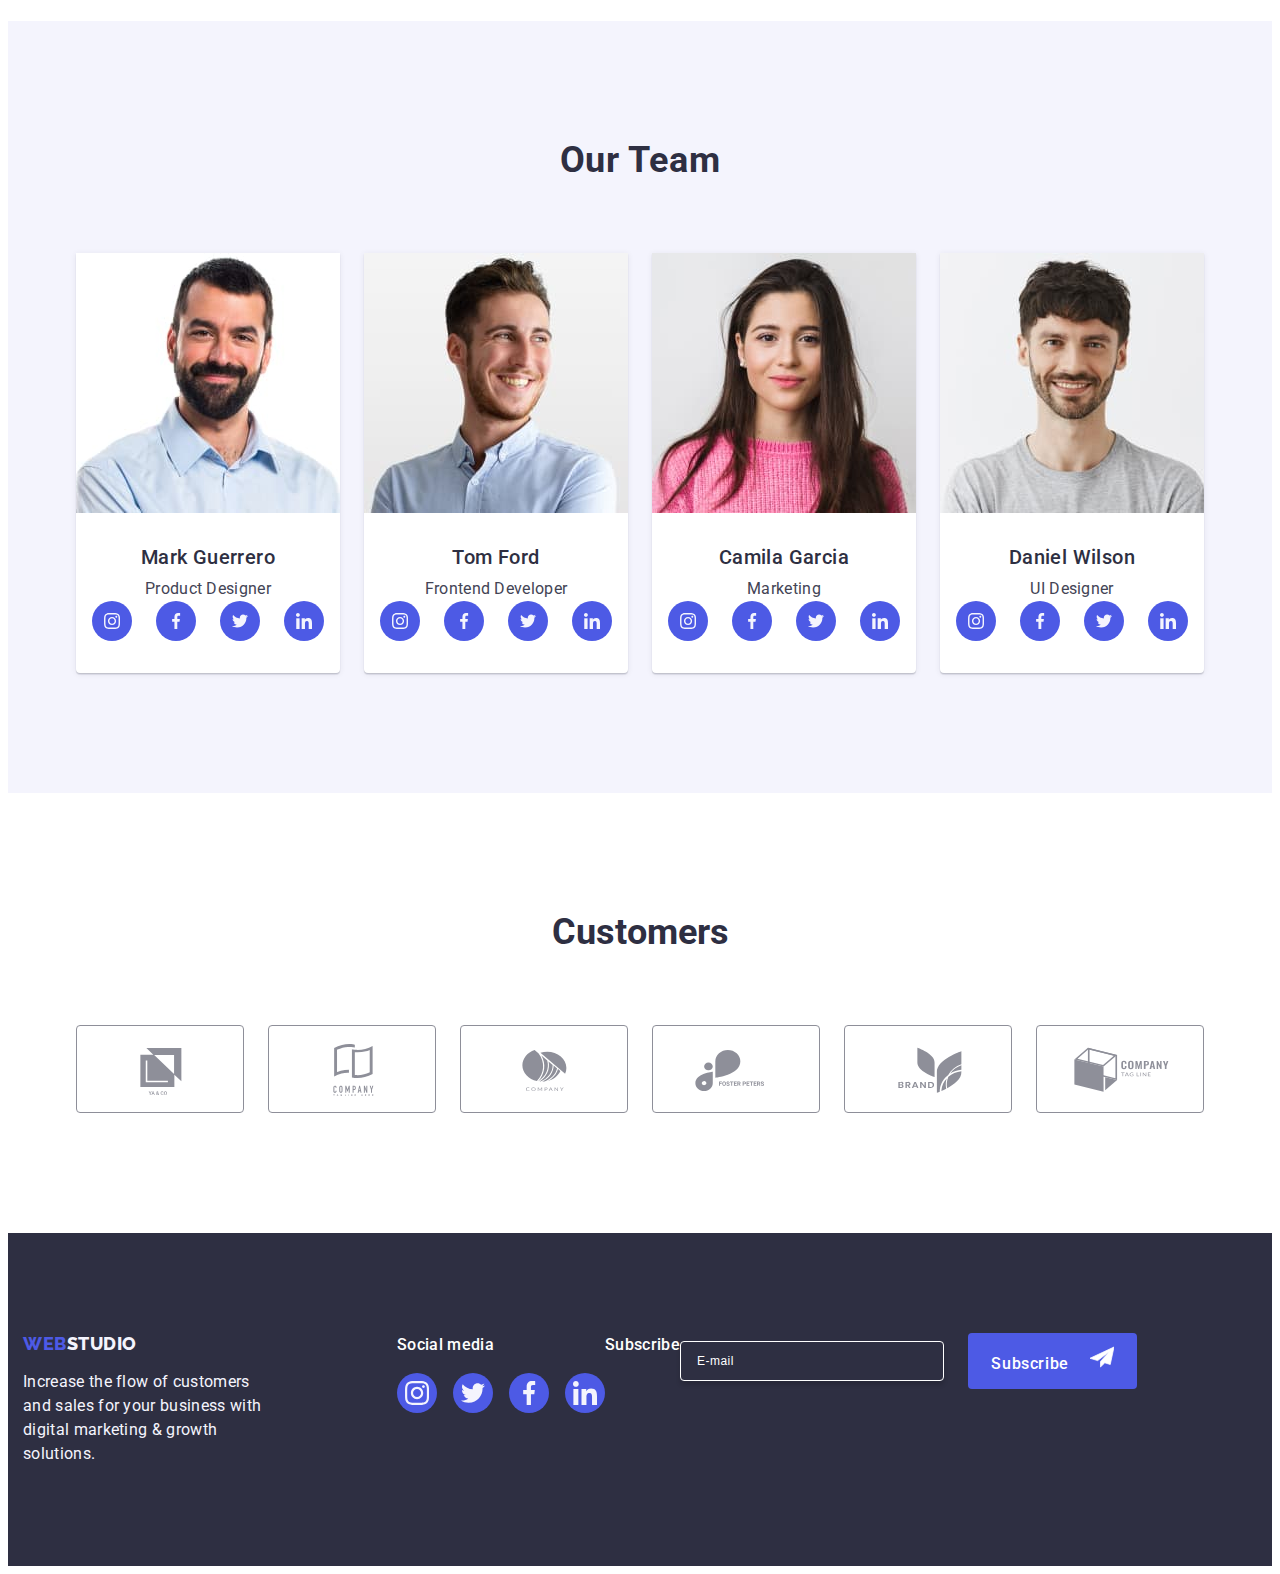
==== commit ec5352c7: "update" ====
--- a/index.html
+++ b/index.html
@@ -444,7 +444,7 @@
             <label class="label-class">
               <input
                 class="footer-form-input"
-                name="subscribe_email"
+                name="subscribe-email"
                 type="email"
                 placeholder="E-mail"
             /></label>
@@ -530,17 +530,15 @@
             </div>
           </div>
 
-          <div class="modal-form-contain">
-            <label class="modal-form-label" for="user-comment">Comments</label>
-            <div class="modal-form-field">
-              <textarea
-                class="modal-form-comment"
-                name="user-comment"
-                id="user-comment"
-                rows="5"
-                placeholder="Text input"
-              ></textarea>
-            </div>
+          <div class="modal-text-input">
+            <label class="modal-form-label" for="user-comment">Comment</label>
+            <textarea
+              class="modal-form-comment"
+              name="user-comment"
+              id="user-comment"
+              rows="5"
+              placeholder="Text input"
+            ></textarea>
           </div>
 
           <div class="checkbox-container">
--- a/css/styles.css
+++ b/css/styles.css
@@ -711,7 +711,9 @@
 .modal-form-contain {
   margin-bottom: 8px;
 }
-
+.modal-text-input {
+  margin-bottom: 16px;
+}
 .modal-form-label {
   font-size: 12px;
   line-height: 1.17;
@@ -746,7 +748,7 @@
 .modal-form-comment:focus {
   border-color: #4d5ae5;
 }
-.modal-form-input:checked {
+input:checked {
   background-color: var(--#404bbf);
   border: none;
   fill: var(--#F4F4FD);
@@ -829,9 +831,9 @@
   justify-content: space-between;
 }
 .button-form {
-  display: flex;
-  min-width: 165px;
-  height: 40px;
+  display: block;
+  min-width: 169px;
+  height: 56px;
   justify-content: center;
   align-items: center;
   font-family: "Roboto", sans-serif;
@@ -844,6 +846,7 @@
   background-color: #4d5ae5;
   border: none;
   border-radius: 4px;
+  transition: background-color 250ms cubic-bezier(0.4, 0, 0.2, 1);
 }
 .button-form-icon {
   fill: none;
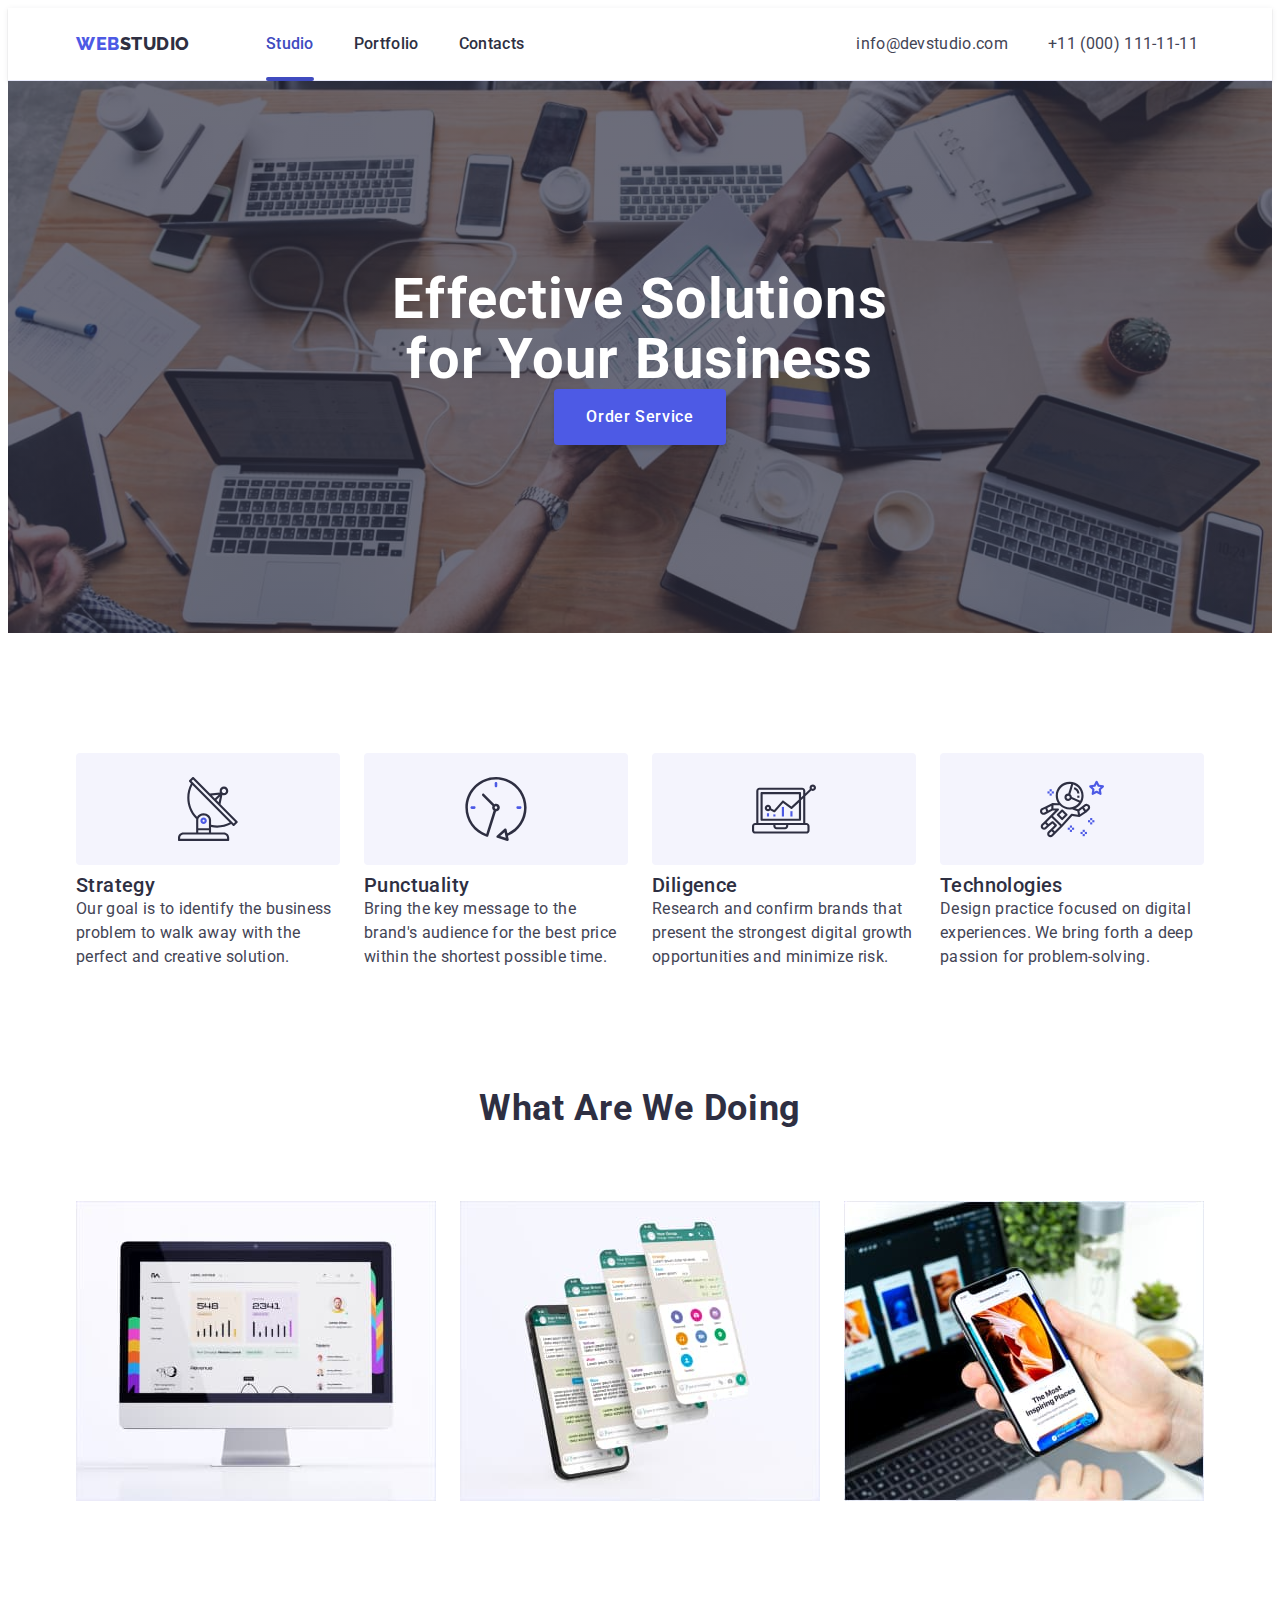
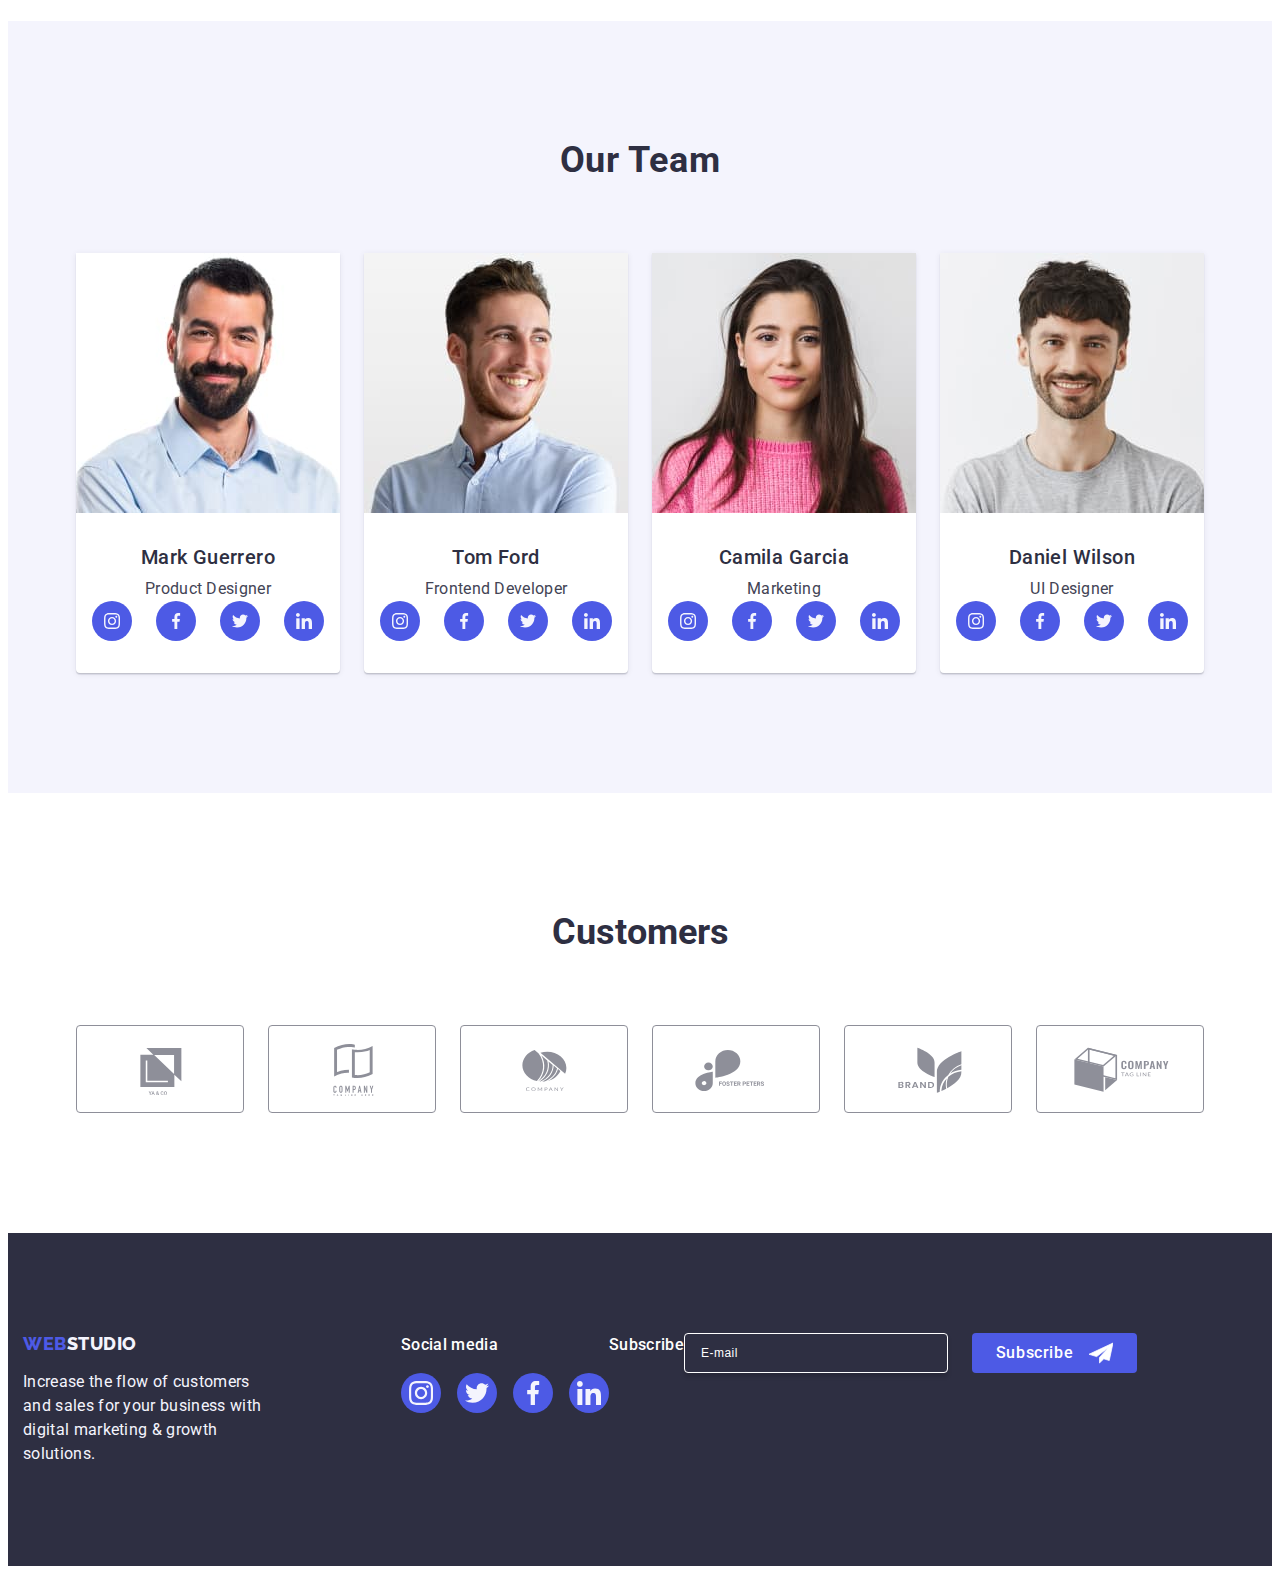
==== commit bc3368df: "update" ====
--- a/index.html
+++ b/index.html
@@ -549,13 +549,12 @@
               value="true"
               id="user-privacy"
             />
-            <label class="modal-form-agreement" for="user-privacy"
-              >I accept the terms and conditions of the
+            <label class="modal-form-agreement" for="user-privacy">
               <span class="modal-form-desc">
                 <svg class="modal-icon-check" width="10" height="8">
                   <use href="./images/icons.svg#icon-Checkbox"></use>
-                </svg>
-              </span>
+                </svg> </span
+              >I accept the terms and conditions of the
               <a
                 class="modal-form-link"
                 href=""
@@ -566,7 +565,7 @@
             </label>
           </div>
 
-          <button class="button-form modal-form-btn" type="submit">Send</button>
+          <button class="button-form" type="submit">Send</button>
         </form>
       </div>
     </div>
--- a/css/styles.css
+++ b/css/styles.css
@@ -748,7 +748,7 @@
 .modal-form-comment:focus {
   border-color: #4d5ae5;
 }
-input:checked {
+.checkbox:checked + .modal-form-agreement > .modal-form-desc {
   background-color: var(--#404bbf);
   border: none;
   fill: var(--#F4F4FD);
@@ -792,20 +792,18 @@
   align-items: center;
   justify-content: center;
   fill: transparent;
+  margin-right: 8px;
 }
 
 .modal-form-link {
   color: var(--iris, #4d5ae5);
-}
-.modal-form-btn {
-  margin-top: 24px;
+  text-decoration: underline;
 }
 .modal-form-input {
   padding-left: 38px;
 }
 .modal-form-icon {
-  fill: none;
-  stroke: #2e2f42;
+  fill: #2e2f42;
   position: absolute;
   top: 50%;
   left: 16px;
@@ -831,9 +829,9 @@
   justify-content: space-between;
 }
 .button-form {
-  display: block;
-  min-width: 169px;
-  height: 56px;
+  display: flex;
+  min-width: 165px;
+  height: 40px;
   justify-content: center;
   align-items: center;
   font-family: "Roboto", sans-serif;
@@ -847,6 +845,7 @@
   border: none;
   border-radius: 4px;
   transition: background-color 250ms cubic-bezier(0.4, 0, 0.2, 1);
+  margin: 0;
 }
 .button-form-icon {
   fill: none;
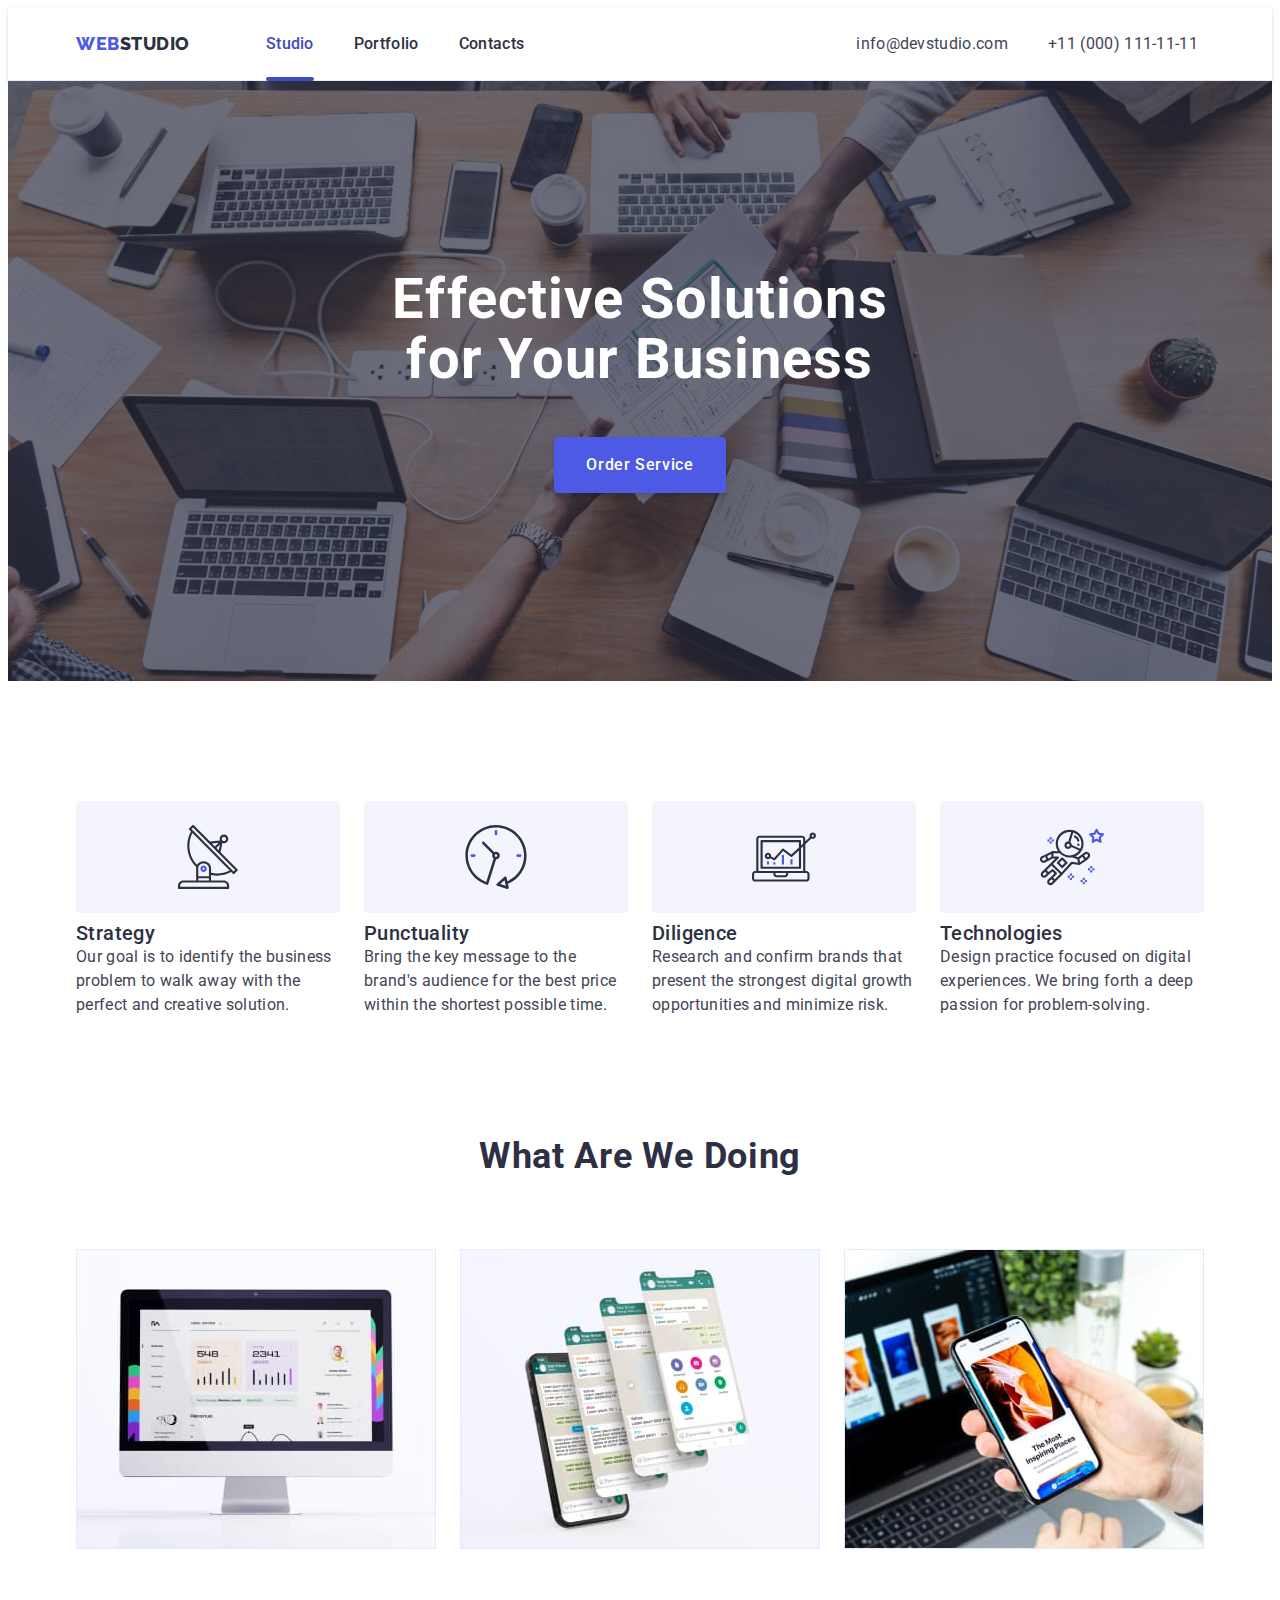
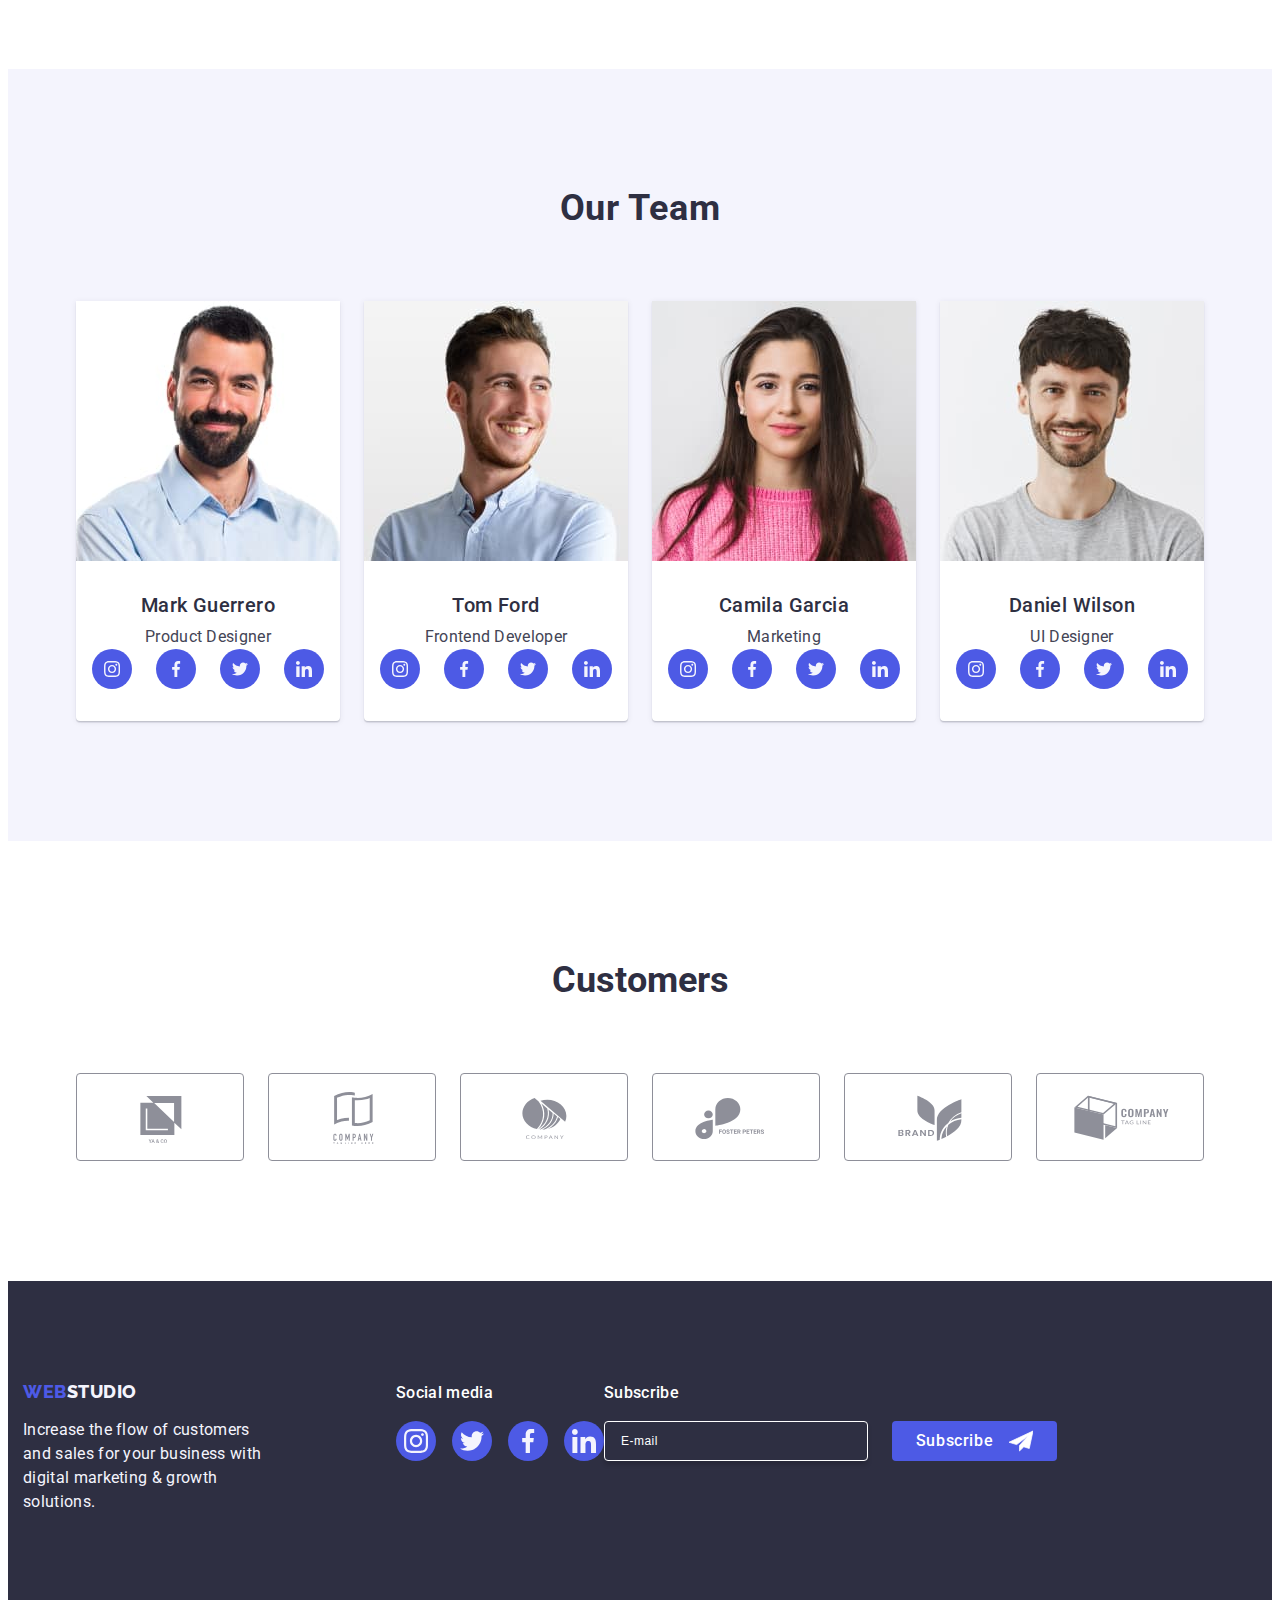
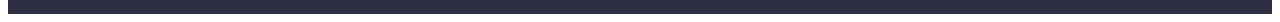
==== commit abefb5cf: "update" ====
--- a/index.html
+++ b/index.html
@@ -543,16 +543,17 @@
 
           <div class="checkbox-container">
             <input
-              class="checkbox visually-hidden"
+              class="checkbox-modal visually-hidden"
               type="checkbox"
               name="user-privacy"
               value="true"
               id="user-privacy"
+              required
             />
             <label class="modal-form-agreement" for="user-privacy">
               <span class="modal-form-desc">
                 <svg class="modal-icon-check" width="10" height="8">
-                  <use href="./images/icons.svg#icon-Checkbox"></use>
+                  <use href="./images/icons.svg#icon-Property-1click-1"></use>
                 </svg> </span
               >I accept the terms and conditions of the
               <a
@@ -565,7 +566,7 @@
             </label>
           </div>
 
-          <button class="button-form" type="submit">Send</button>
+          <button class="modal-btn" type="submit">Send</button>
         </form>
       </div>
     </div>
--- a/css/styles.css
+++ b/css/styles.css
@@ -5,6 +5,7 @@
   --clasic-background-color: #f4f4fd;
   --footer-color: #2e2f42;
   --button-color: #4d5ae5;
+  --label-color: #8e8f99;
 }
 h1,
 h2,
@@ -279,8 +280,8 @@
   color: #ffffff;
   max-width: 496px;
   height: 120px;
+  margin: 0 auto;
   margin-bottom: 48px;
-  margin: 0 auto;
   font-weight: 700;
 }
 .valuables {
@@ -705,7 +706,7 @@
   line-height: 1.5;
   text-align: center;
   letter-spacing: 0.02em;
-  color: var(--#2E2F42);
+  color: var(--footer-color);
   margin-bottom: 16px;
 }
 .modal-form-contain {
@@ -745,17 +746,36 @@
 }
 
 .modal-form-input:focus,
-.modal-form-comment:focus {
+.modal-form-comment:focus,
+.checkbox-modal:focus {
   border-color: #4d5ae5;
 }
-.checkbox:checked + .modal-form-agreement > .modal-form-desc {
-  background-color: var(--#404bbf);
+
+.checkbox-container::placeholder {
+  opacity: 0;
+  color: var(--navyblue-modal, rgba(46, 47, 66, 0.4));
+}
+.checkbox-container:focus::placeholder {
+  opacity: 1;
+  transition-delay: 0s;
+}
+
+.checkbox-modal {
+  width: 16px;
+  height: 16px;
+  stroke-width: 1px;
+}
+
+.checkbox-modal:checked + .modal-form-agreement > .modal-form-desc {
+  background-color: #404bbf;
   border: none;
-  fill: var(--#F4F4FD);
+  fill: var(--clasic-background-color);
 }
 .modal-form-comment {
-  width: 100px;
+  width: 100%;
   height: 120px;
+  padding: 8px 16px;
+  margin-top: 4px;
   font-size: 12px;
   line-height: 1.17;
   letter-spacing: 0.04em;
@@ -777,7 +797,7 @@
   font-size: 12px;
   line-height: 1.17;
   letter-spacing: 0.04em;
-  color: var(--#8e8f99);
+  color: var(--label-color);
 }
 
 .modal-form-desc {
@@ -792,9 +812,28 @@
   align-items: center;
   justify-content: center;
   fill: transparent;
-  margin-right: 8px;
-}
-
+  margin-right: 5px;
+}
+
+.modal-btn {
+  display: block;
+  min-width: 169px;
+  height: 56px;
+  justify-content: center;
+  align-items: center;
+  font-family: "Roboto", sans-serif;
+  font-size: 16px;
+  font-weight: 500;
+  line-height: 1.5;
+  letter-spacing: 0.04em;
+  color: #ffffff;
+  cursor: pointer;
+  background-color: #4d5ae5;
+  border: none;
+  border-radius: 4px;
+  transition: background-color 250ms cubic-bezier(0.4, 0, 0.2, 1);
+  margin: 0 auto;
+}
 .modal-form-link {
   color: var(--iris, #4d5ae5);
   text-decoration: underline;
@@ -825,7 +864,7 @@
 }
 /* Footer form */
 .footer-bottom {
-  display: flex;
+  margin-right: 80px;
   justify-content: space-between;
 }
 .button-form {
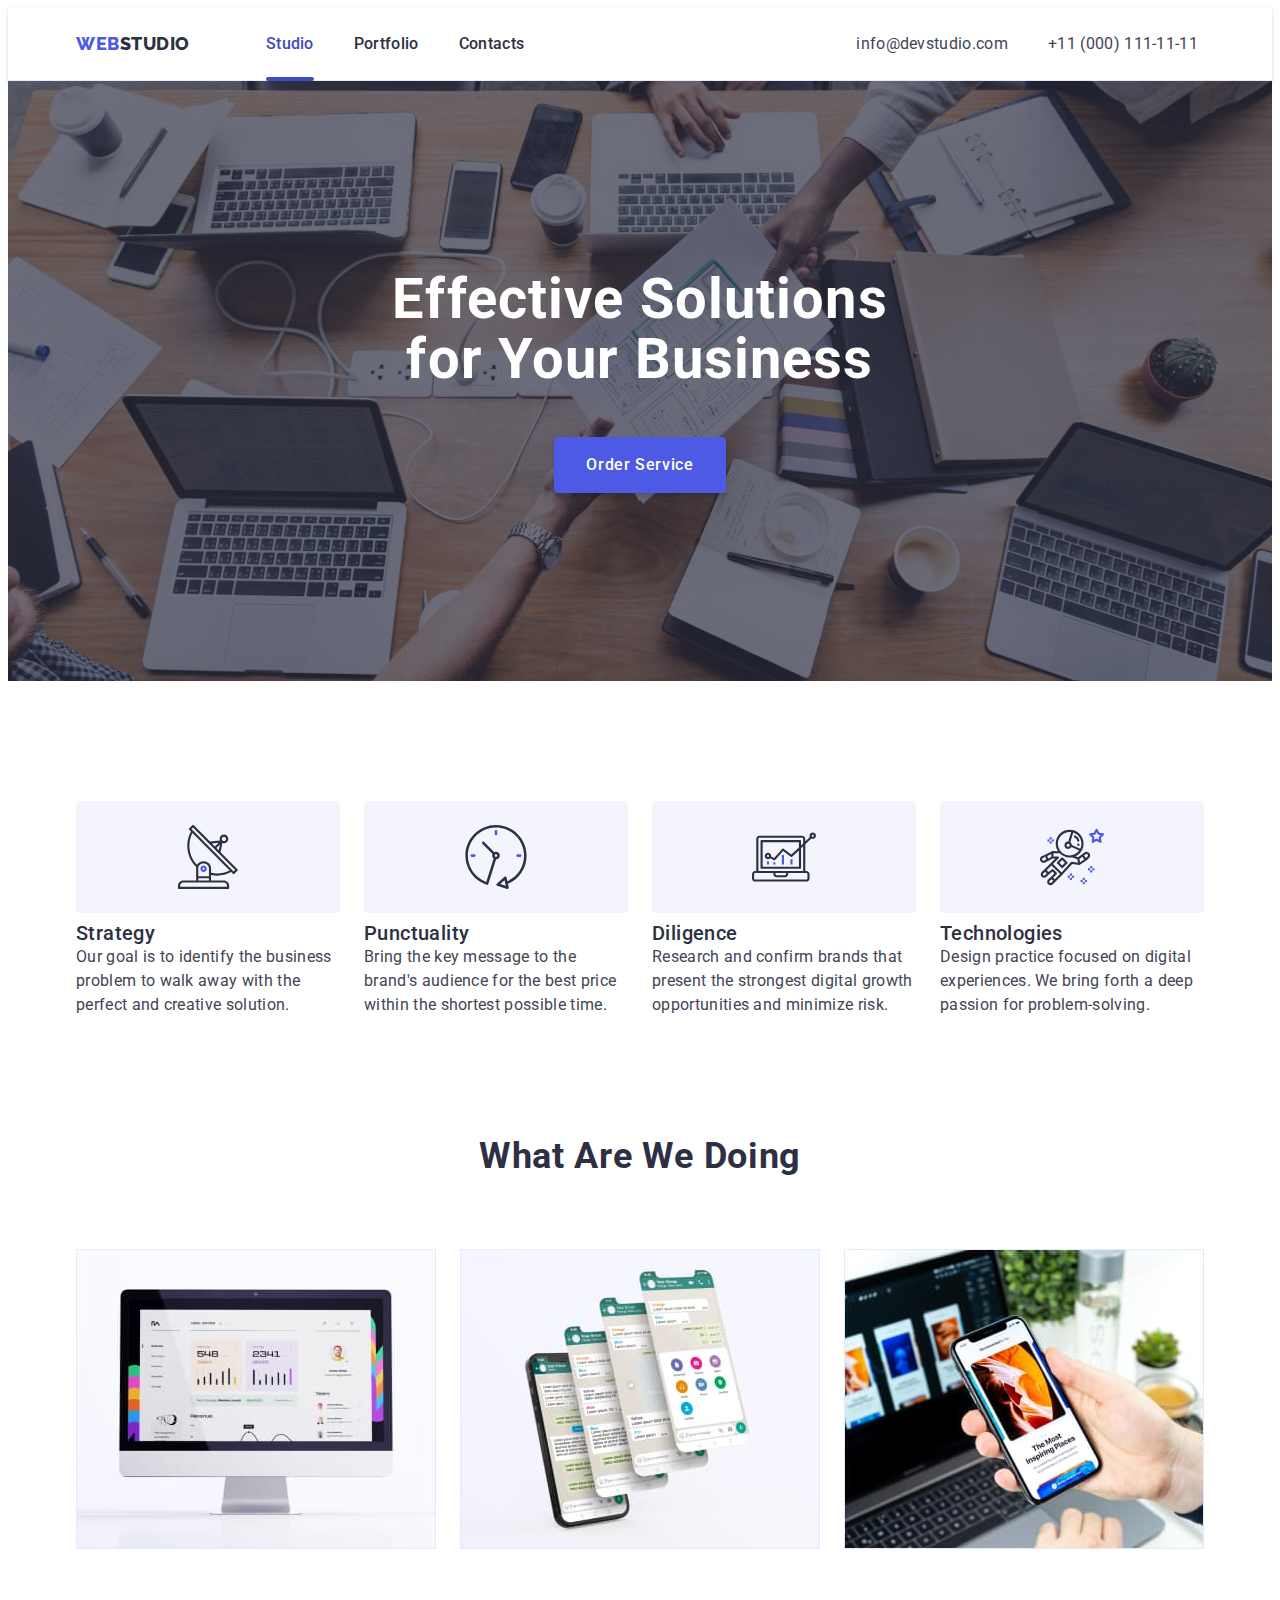
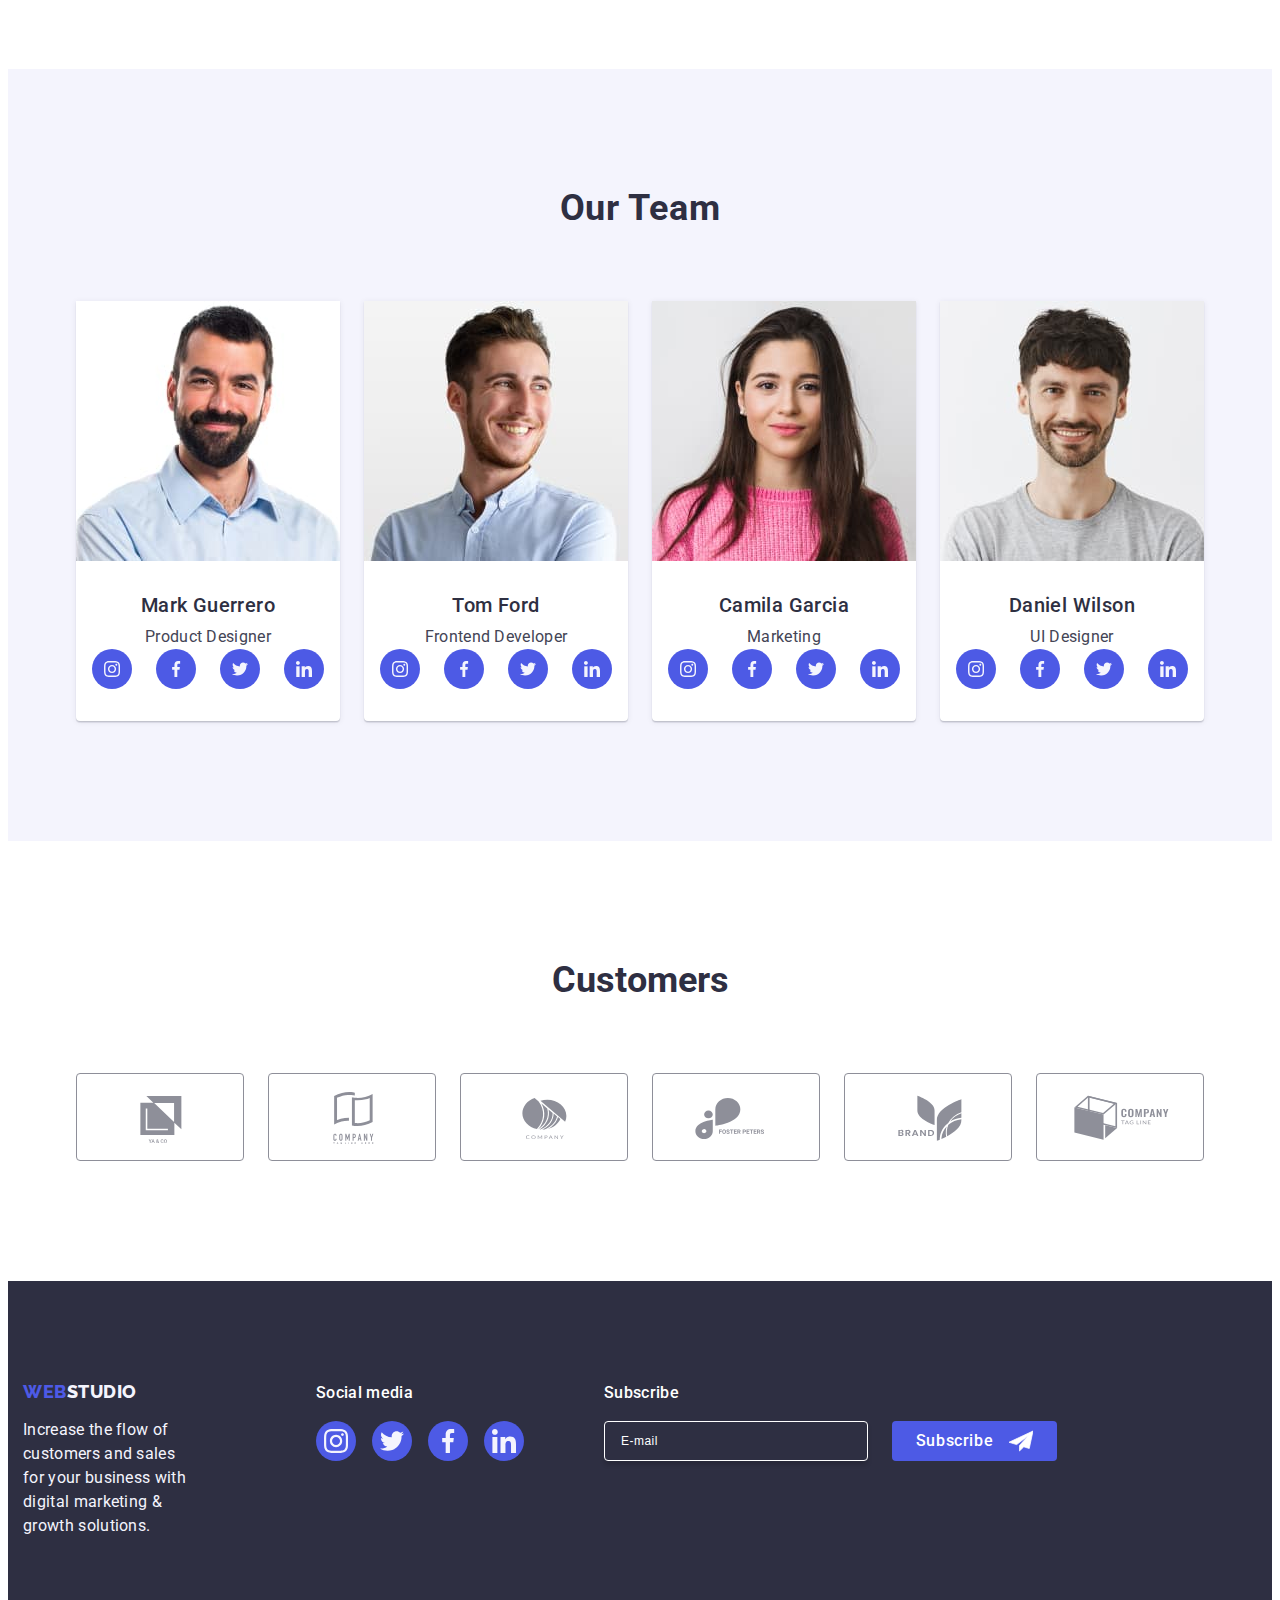
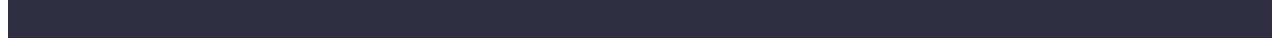
==== commit b0a31eed: "update" ====
--- a/index.html
+++ b/index.html
@@ -405,7 +405,7 @@
           </p>
         </div>
 
-        <div>
+        <div class="social-media-class">
           <p class="social-m">Social media</p>
           <ul class="social-icon">
             <li class="link-item">
--- a/css/styles.css
+++ b/css/styles.css
@@ -586,6 +586,9 @@
 .client-logo {
   fill: currentColor;
 }
+.social-media-class {
+  margin-right: 80px;
+}
 
 /* Modal window */
 .backdrop {
@@ -749,15 +752,6 @@
 .modal-form-comment:focus,
 .checkbox-modal:focus {
   border-color: #4d5ae5;
-}
-
-.checkbox-container::placeholder {
-  opacity: 0;
-  color: var(--navyblue-modal, rgba(46, 47, 66, 0.4));
-}
-.checkbox-container:focus::placeholder {
-  opacity: 1;
-  transition-delay: 0s;
 }
 
 .checkbox-modal {
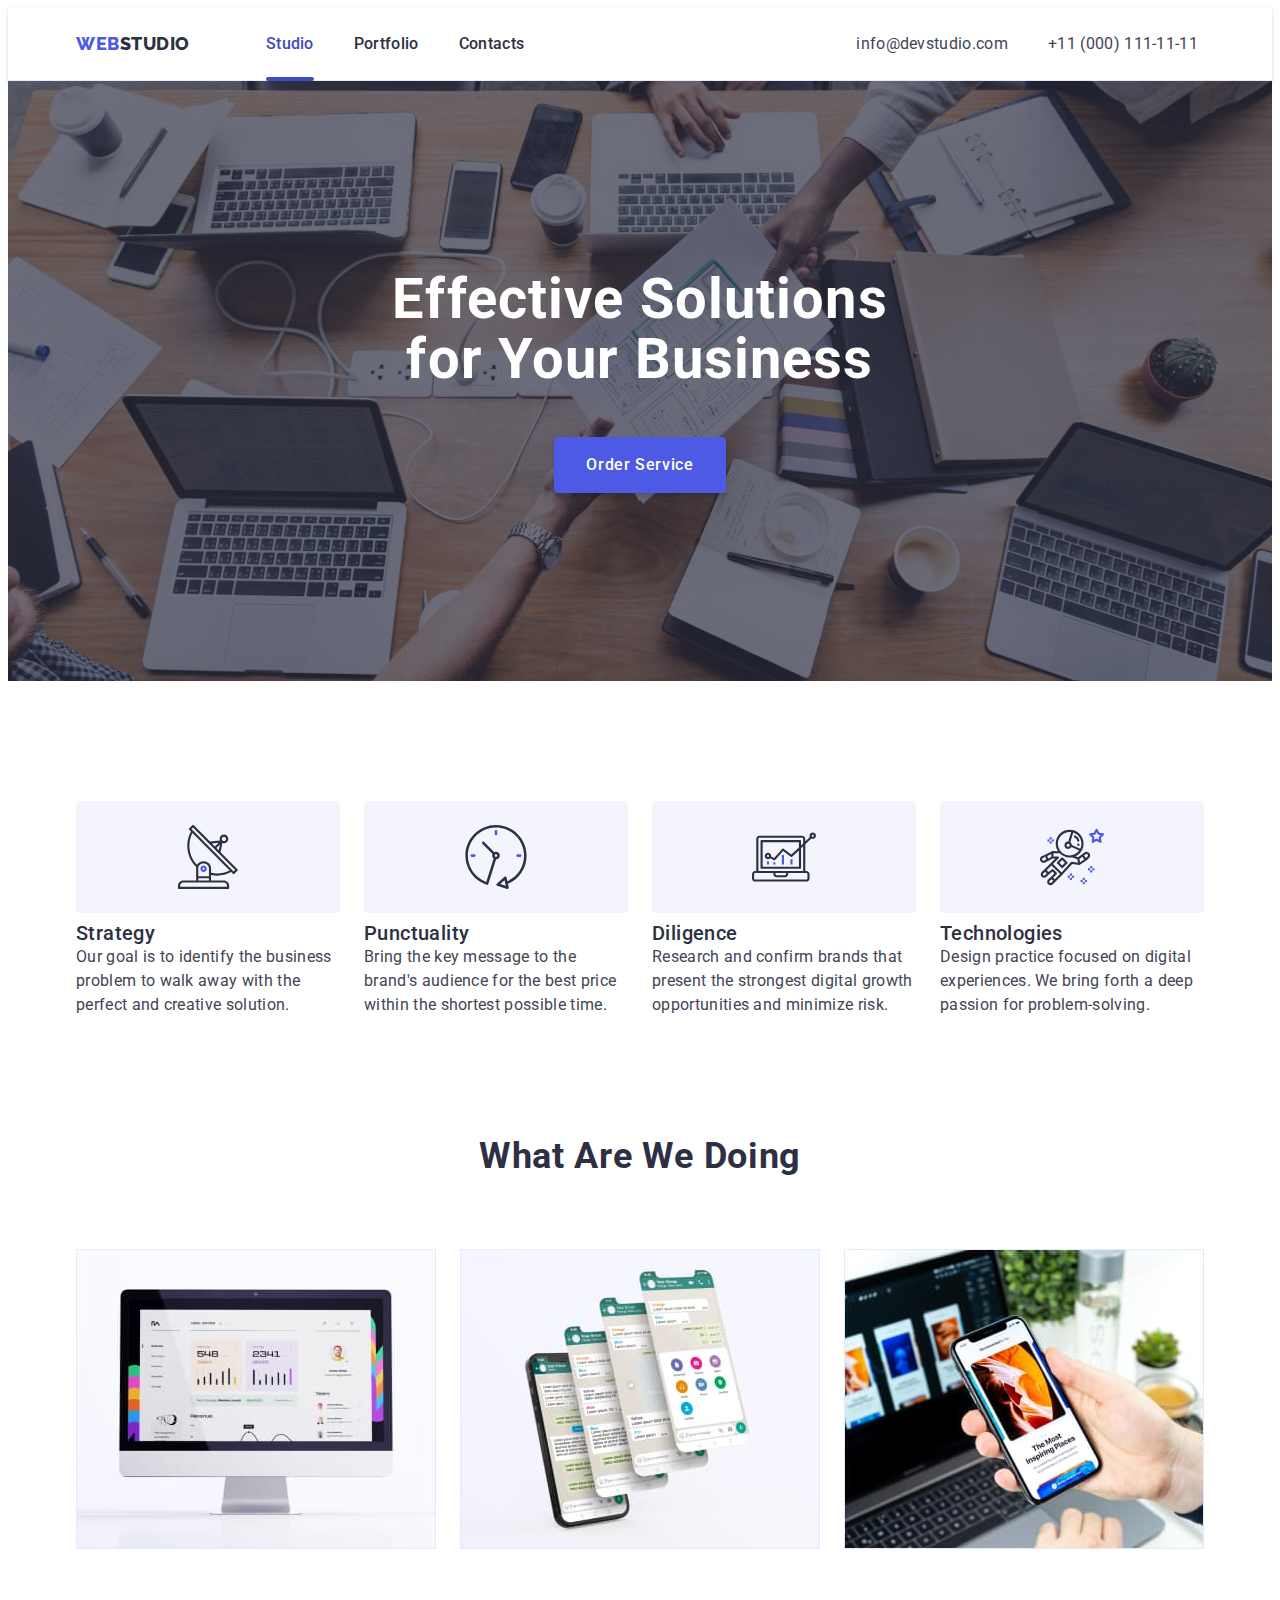
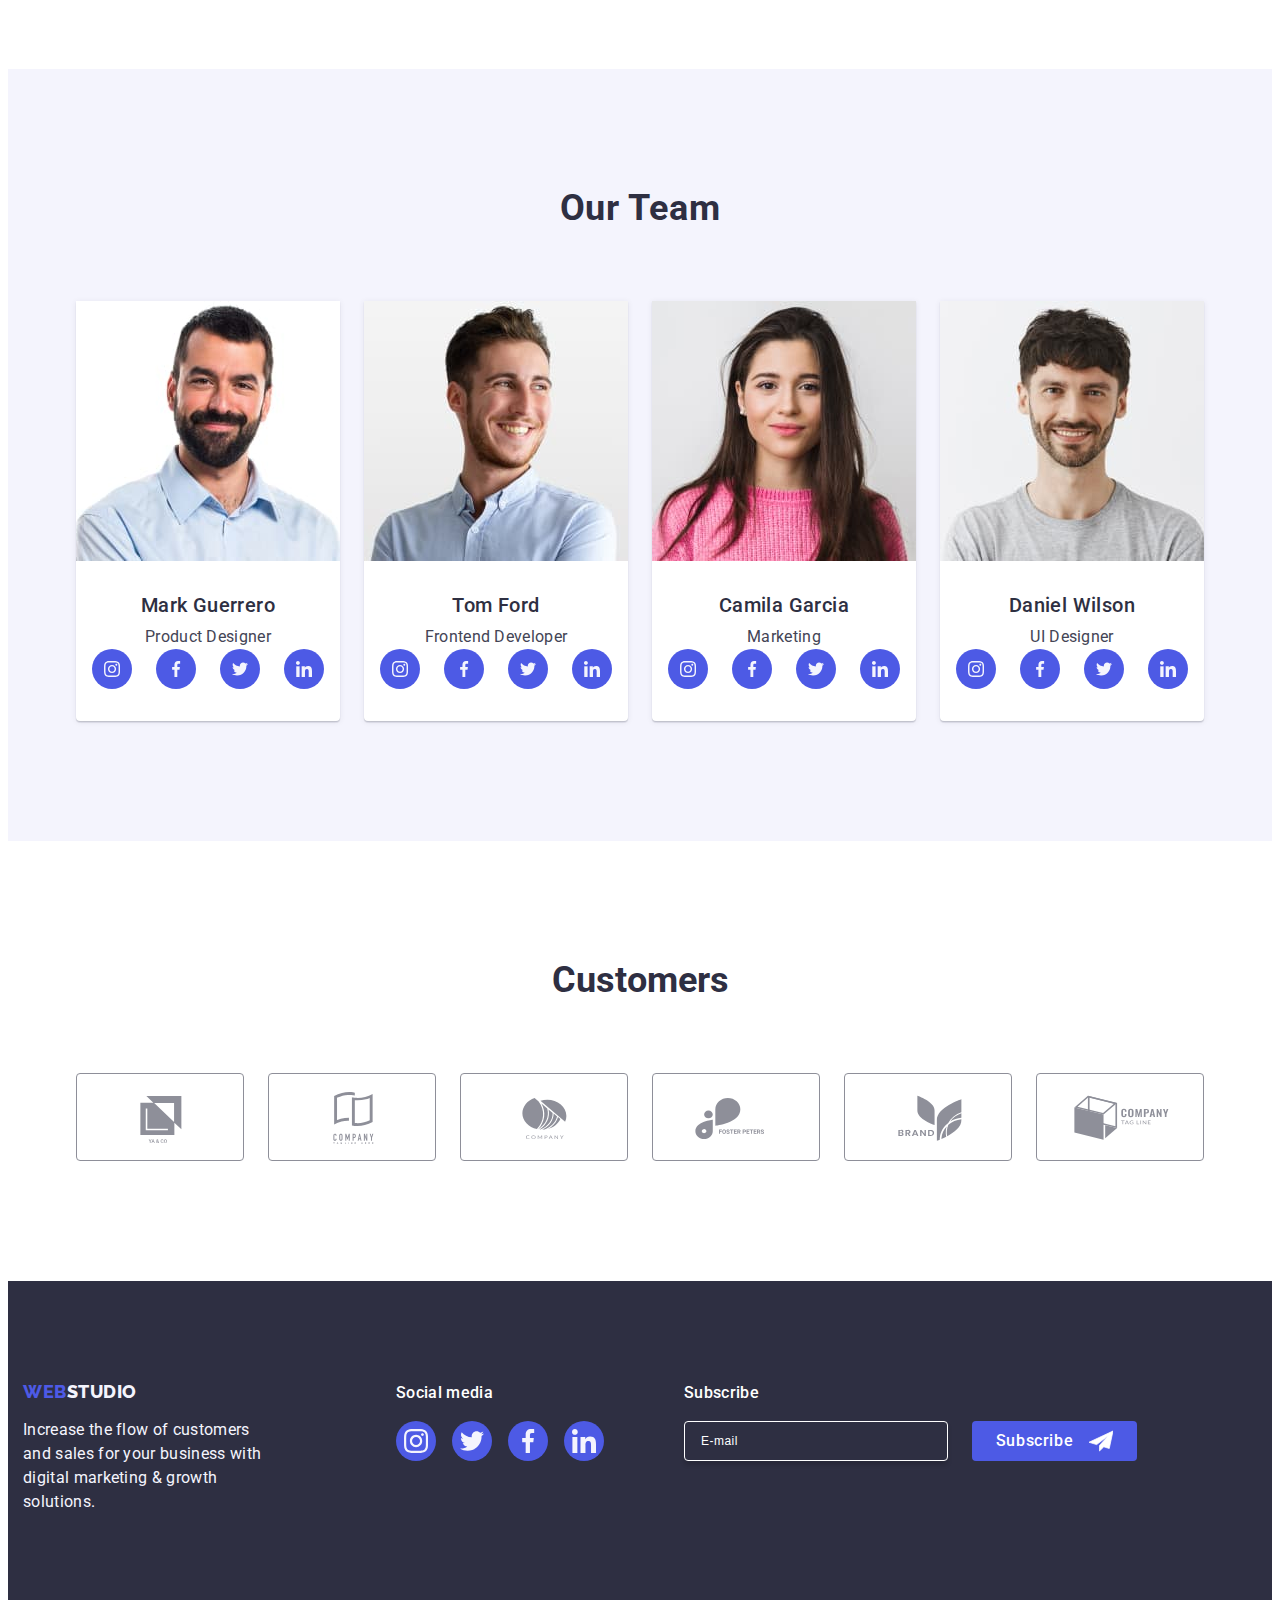
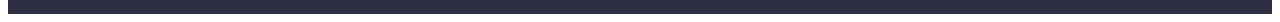
==== commit 14946919: "update" ====
--- a/index.html
+++ b/index.html
@@ -553,7 +553,7 @@
             <label class="modal-form-agreement" for="user-privacy">
               <span class="modal-form-desc">
                 <svg class="modal-icon-check" width="10" height="8">
-                  <use href="./images/icons.svg#icon-Property-1click-1"></use>
+                  <use href="./images/icons.svg#icon-vector"></use>
                 </svg> </span
               >I accept the terms and conditions of the
               <a
--- a/css/styles.css
+++ b/css/styles.css
@@ -858,7 +858,6 @@
 }
 /* Footer form */
 .footer-bottom {
-  margin-right: 80px;
   justify-content: space-between;
 }
 .button-form {
